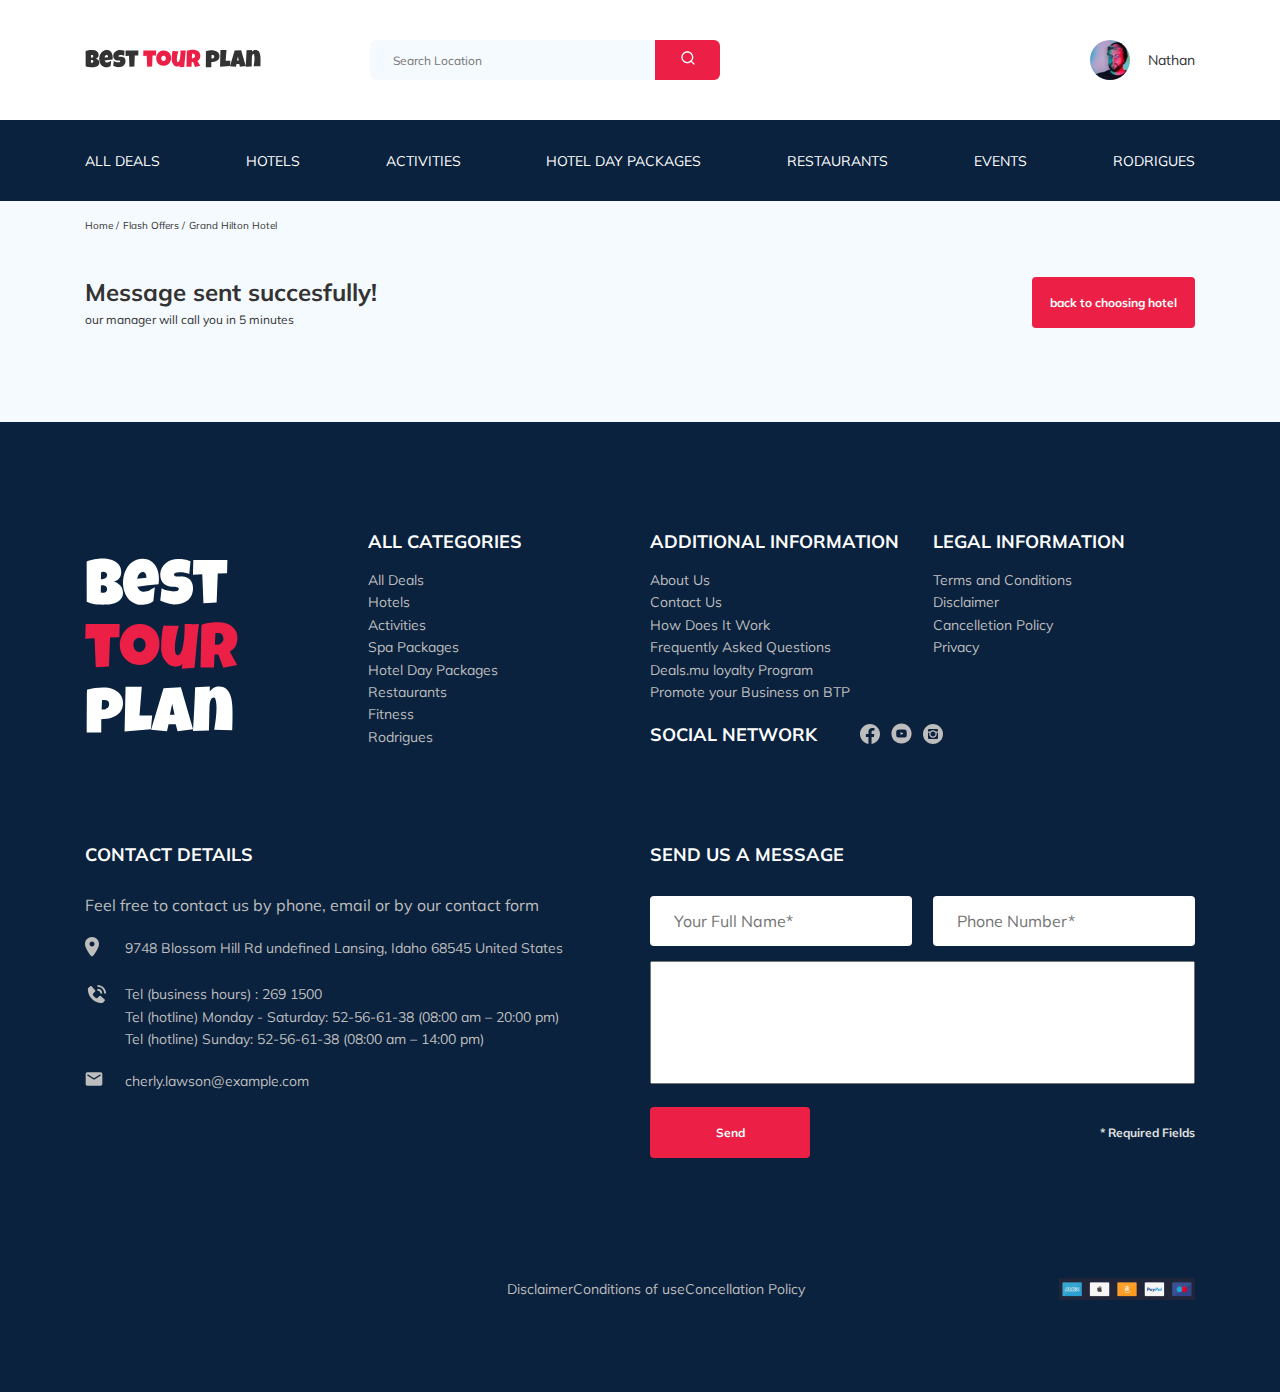
==== thankyou.html @ 06c19a00 "create: modal" ====
<!DOCTYPE html>
<html lang="ru">

<head>
  <meta charset="UTF-8">
  <meta http-equiv="X-UA-Compatible" content="IE=edge">
  <meta name="viewport" content="width=device-width, initial-scale=1.0">
  <title>Best Tour Plan - Hotel Booking</title>
  <link rel="stylesheet" href="css/swiper-bundle.min.css">
  <link
    href="https://fonts.googleapis.com/css2?family=Mulish:wght@400;700&family=Nunito:ital,wght@0,700;0,800;1,400&display=swap"
    rel="stylesheet">
  <link href="https://fonts.googleapis.com/css2?family=Nunito:ital,wght@1,600&display=swap" rel="stylesheet">
  <link rel="stylesheet" href="css/style.css">
</head>

<body>
  <header class="navbar navbar--mobile--fixed">
    <div class="container">
      <div class="navbar-top">
        <a href="" class="logo">
          <img src="img/horizontal-logo.svg" alt="Logo: Best Tour Plan" class="logo__image">
        </a>

        <form action="#" class="search navbar__search navbar__search--mobile--hidden">
          <input type="text" class="search__input" placeholder="Search Location">
          <button class="search__button">
            <img src="img/search.svg" alt="Icon: search">
          </button>
        </form>

        <a href="#" class="user navbar__user navbar__user--mobile--hidden">
          <img src="img/user-avatar.jpg" alt="Avatar: Nathan" class="user__avatar" />
          <span class="user__name ">Nathan</span>
        </a>
        <!-- /.user -->

        <botton class="menu-button navbar-top__menu-button">
          <span class="menu-button__line"></span><span class="menu-button__line"></span><span
            class="menu-button__line"></span>
        </botton>
      </div>
      <!-- /.navbar-top -->


    </div>
    <!-- /.container -->
    <div class="navbar-bottom">
      <div class="container">
        <ul class="navbar-menu">
          <li class="navbar-menu__item navbar-menu__item--mobile--visible">
            <a href="#" class="user navbar__user navbar__user--mobile--visible">
              <img src="img/user-avatar.jpg" alt="Avatar: Nathan" class="user__avatar" />
              <span class="user__name user__name--light">Nathan</span>
            </a>
            <!-- /.user -->

          </li>
          <li class="navbar-menu__item navbar-menu__item--mobile--visible">
            <form action="#" class="search navbar__search navbar__search--mobile--visible">
              <input type="text" class="search__input" placeholder="Search Location">
              <button class="search__button">
                <img src="img/search.svg" alt="Icon: search">
              </button>
            </form>

          </li>
          <li class="navbar-menu__item"><a href="#" class="navbar-menu__link">All Deals</a></li>
          <li class="navbar-menu__item"><a href="#" class="navbar-menu__link">Hotels</a></li>
          <li class="navbar-menu__item"><a href="#" class="navbar-menu__link">Activities</a></li>
          <li class="navbar-menu__item"><a href="#" class="navbar-menu__link">Hotel Day Packages</a></li>
          <li class="navbar-menu__item"><a href="#" class="navbar-menu__link">Restaurants</a></li>
          <li class="navbar-menu__item"><a href="#" class="navbar-menu__link">Events</a></li>
          <li class="navbar-menu__item"><a href="#" class="navbar-menu__link">Rodrigues</a></li>

        </ul>
      </div>
      <!-- /.container -->
    </div>
    <!-- /.navbar-bottom -->
  </header>
  <nav class="breadcrumb">
    <div class="container">
      <ul class="breadcrumb-list">
        <li class="breadcrumb-list__item">
          <a href="#" class="breadcrumb-list__link">Home</a>
        </li>
        <li class="breadcrumb-list__item">
          <a href="#" class="breadcrumb-list__link">Flash Offers</a>
        </li>
        <li class="breadcrumb-list__item">
          Grand Hilton Hotel
        </li>
      </ul>
    </div>
    <!-- /.container -->
  </nav>
  <!-- /.bradcrumb -->
  <section class="hotel">
    <div class="container">
      <div class="hotel-info">
        <div class="hotel-info__text">
          <div class="hotel-wrapper">
            <div class="stars">
           
            </div>

            <h1 class="hotel-name hotel-info__name">Message sent succesfully!</h1>
            
          </div>
          <p class="hotel-description hotel-info__description">our manager will call you in 5 minutes</p>
        </div>
        <!-- /.hotel-info__text-->
        <a href="index.html"><button class="button button__home">back to choosing hotel</button></a>
       
      </div>
      <!--/.hotel-info-->
      
    </div>
    <!-- /.container -->
  </section>
  <!-- /.hotel -->


  <footer class="footer">
    <div class="container">
      <div class="footer-wrapper">
        <a href="#" class="footer__logo-link"><img src="img/vertical-logo.svg" alt="logo: Best Tour Plan"
            class="footer__logo vertical-logo"></a>
        <div class="footer-list footer__categories">
          <h3 class="footer__title">All categories</h3>
          <ul class="footer__ul">
            <li class="footer__item"><a href="#" class="footer__link">All Deals</a></li>
            <li class="footer__item"><a href="#" class="footer__link">Hotels</a></li>
            <li class="footer__item"><a href="#" class="footer__link">Activities</a></li>
            <li class="footer__item"><a href="#" class="footer__link">Spa Packages</a></li>
            <li class="footer__item"><a href="#" class="footer__link">Hotel Day Packages</a></li>
            <li class="footer__item"><a href="#" class="footer__link">Restaurants</a></li>
            <li class="footer__item"><a href="#" class="footer__link">Fitness</a></li>
            <li class="footer__item"><a href="#" class="footer__link">Rodrigues</a></li>
          </ul>
        </div>
        <!-- /.footer-list -->
        <div class="footer-list footer__additional">
          <h3 class="footer__title">Additional Information</h3>
          <ul class="footer__ul">
            <li class="footer__item"><a href="#" class="footer__link">About Us</a></li>
            <li class="footer__item"><a href="#" class="footer__link">Contact Us</a></li>
            <li class="footer__item"><a href="#" class="footer__link">How Does It Work</a></li>
            <li class="footer__item"><a href="#" class="footer__link">Frequently Asked Questions</a></li>
            <li class="footer__item"><a href="#" class="footer__link">Deals.mu loyalty Program</a></li>
            <li class="footer__item"><a href="#" class="footer__link">Promote your Business on BTP</a></li>
          </ul>
        </div>
        <!-- /.footer-list -->
        <div class="footer__social-network">
          <h3 class="footer__title footer__title--inline">Social Network</h3>
          <div class="footer__social-links">
            <a href="#" class="footer__link"><img src="img/facebook.svg" alt="icon: Facebook" class=""></a>
            <a href="#" class="footer__link"><img src="img/youtube.svg" alt="icon: youtube" class=""></a>
            <a href="#" class="footer__link"><img src="img/instagram.svg" alt="icon: instagram" class=""></a>
          </div>
          <!-- /.footer__social-links -->
        </div>
        <!-- /.footer__social-network -->
        <div class="footer-list footer__legal">
          <h3 class="footer__title">Legal Information</h3>
          <ul class="footer__ul">
            <li class="footer__item"><a href="#" class="footer__link">Terms and Conditions</a></li>
            <li class="footer__item"><a href="#" class="footer__link">Disclaimer</a></li>
            <li class="footer__item"><a href="#" class="footer__link">Cancelletion Policy</a></li>
            <li class="footer__item"><a href="#" class="footer__link">Privacy</a></li>
          </ul>
        </div>
        <!-- /.footer-list -->
        <div class="footer__contact-details">
          <h3 class="footer__title footer__title--mb-3">Contact Details</h3>
          <p class="footer__text">Feel free to contact us by phone, email or by our contact form</p>
          <ul class="footer__ul">
            <li class="footer__item footer__item--mb-2">
              <div class="footer__icon-wrapper"><img class="footer__icon" src="img/map-marker.svg"
                  alt="icon: map-marker"></div>9748 Blossom Hill Rd undefined Lansing, Idaho 68545 United States
            </li>
            <li class="footer__item footer__item--mb-2">
              <div class="footer__icon-wrapper"><img class="footer__icon" src="img/footer-phone-call.svg"
                  alt="icon: phone-call"></div>Tel (business hours) : 269 1500<br>
              Tel (hotline) Monday - Saturday: 52-56-61-38 (08:00 am – 20:00 pm)<br>
              Tel (hotline) Sunday: 52-56-61-38 (08:00 am – 14:00 pm)
            </li>
            <li class="footer__item footer__item--mb-2">
              <div class="footer__icon-wrapper"><img class="footer__icon" src="img/email.svg" alt="icon: email"></div>
              cherly.lawson@example.com
            </li>
          </ul>
        </div>
        <!-- /.footer__contact-details -->
        <div class="footer__contacts-form footer__contact-form">
          <h3 class="footer__title footer__title--mb-3">Send us a message</h3>
          <form action="send.php" method="post" class="footer__form">
            <input type="text" class="input footer__input" placeholder="Your Full Name*" name='name'>
            <input type="text" class="input footer__input" placeholder="Phone Number*" name='phone'>
            <textarea class="footer__message" placeholder="Message" name='message'>
            </textarea>
            <button class="button footer__button">Send</button>
            <span class="footer__info">* Required Fields</span>
          </form>
        </div>
        <!-- /.footer__contacts-form -->
        <div class="footer__bottom">
          <ul class="footer__disclaimer footer__disclaimer-marg">
            <li class="footer__item"><a href="#" class="footer__link">Disclaimer</a></li>
            <li class="footer__item"><a href="#" class="footer__link">Conditions of use</a></li>
            <li class="footer__item"><a href="#" class="footer__link">Concellation Policy</a></li>
          </ul>
          <img src="img/cards.jpg" alt="" class="footer__cards">
        </div>
        <!-- /.footer__bottom -->
      </div>
      <!-- /.footer-wrapper -->
    </div>
    <!-- /.container -->
  </footer>

  <script src="js/swiper-bundle.min.js"></script>
  <script src="js/main.js"></script>
</body>

</html>
---- css/style.css ----
* {
  -webkit-box-sizing: border-box;
          box-sizing: border-box;
}

body {
  font-family: 'Mulish', sans-serif;
  background-color: #F5FAFE;
  color: #333333;
}

.container {
  max-width: 1110px;
  margin: auto;
}

img {
  max-width: 100%;
}

.input {
  background-color: #fff;
  border-radius: 4px;
  border: none;
  padding: 0 24px;
  height: 50px;
}

.message {
  background-color: #fff;
  border-radius: 4px;
  border: none;
  padding: 18px 24px;
}

.button {
  min-width: 160px;
  min-height: 50px;
  padding: 18px;
  font-style: normal;
  font-weight: bold;
  font-size: 12px;
  line-height: 15px;
  color: #fff;
  background-color: #EC1F46;
  border: none;
  border-radius: 4px;
}

/*! normalize.css v8.0.1 | MIT License | github.com/necolas/normalize.css */
/* Document
   ========================================================================== */
/**
 * 1. Correct the line height in all browsers.
 * 2. Prevent adjustments of font size after orientation changes in iOS.
 */
html {
  line-height: 1.15;
  /* 1 */
  -webkit-text-size-adjust: 100%;
  /* 2 */
}

/* Sections
   ========================================================================== */
/**
 * Remove the margin in all browsers.
 */
body {
  margin: 0;
}

/**
 * Render the `main` element consistently in IE.
 */
main {
  display: block;
}

/**
 * Correct the font size and margin on `h1` elements within `section` and
 * `article` contexts in Chrome, Firefox, and Safari.
 */
h1 {
  font-size: 2em;
  margin: 0.67em 0;
}

/* Grouping content
   ========================================================================== */
/**
 * 1. Add the correct box sizing in Firefox.
 * 2. Show the overflow in Edge and IE.
 */
hr {
  -webkit-box-sizing: content-box;
          box-sizing: content-box;
  /* 1 */
  height: 0;
  /* 1 */
  overflow: visible;
  /* 2 */
}

/**
 * 1. Correct the inheritance and scaling of font size in all browsers.
 * 2. Correct the odd `em` font sizing in all browsers.
 */
pre {
  font-family: monospace, monospace;
  /* 1 */
  font-size: 1em;
  /* 2 */
}

/* Text-level semantics
   ========================================================================== */
/**
 * Remove the gray background on active links in IE 10.
 */
a {
  background-color: transparent;
}

/**
 * 1. Remove the bottom border in Chrome 57-
 * 2. Add the correct text decoration in Chrome, Edge, IE, Opera, and Safari.
 */
abbr[title] {
  border-bottom: none;
  /* 1 */
  text-decoration: underline;
  /* 2 */
  -webkit-text-decoration: underline dotted;
          text-decoration: underline dotted;
  /* 2 */
}

/**
 * Add the correct font weight in Chrome, Edge, and Safari.
 */
b,
strong {
  font-weight: bolder;
}

/**
 * 1. Correct the inheritance and scaling of font size in all browsers.
 * 2. Correct the odd `em` font sizing in all browsers.
 */
code,
kbd,
samp {
  font-family: monospace, monospace;
  /* 1 */
  font-size: 1em;
  /* 2 */
}

/**
 * Add the correct font size in all browsers.
 */
small {
  font-size: 80%;
}

/**
 * Prevent `sub` and `sup` elements from affecting the line height in
 * all browsers.
 */
sub,
sup {
  font-size: 75%;
  line-height: 0;
  position: relative;
  vertical-align: baseline;
}

sub {
  bottom: -0.25em;
}

sup {
  top: -0.5em;
}

/* Embedded content
   ========================================================================== */
/**
 * Remove the border on images inside links in IE 10.
 */
img {
  border-style: none;
}

/* Forms
   ========================================================================== */
/**
 * 1. Change the font styles in all browsers.
 * 2. Remove the margin in Firefox and Safari.
 */
button,
input,
optgroup,
select,
textarea {
  font-family: inherit;
  /* 1 */
  font-size: 100%;
  /* 1 */
  line-height: 1.15;
  /* 1 */
  margin: 0;
  /* 2 */
}

/**
 * Show the overflow in IE.
 * 1. Show the overflow in Edge.
 */
button,
input {
  /* 1 */
  overflow: visible;
}

/**
 * Remove the inheritance of text transform in Edge, Firefox, and IE.
 * 1. Remove the inheritance of text transform in Firefox.
 */
button,
select {
  /* 1 */
  text-transform: none;
}

/**
 * Correct the inability to style clickable types in iOS and Safari.
 */
button,
[type="button"],
[type="reset"],
[type="submit"] {
  -webkit-appearance: button;
}

/**
 * Remove the inner border and padding in Firefox.
 */
button::-moz-focus-inner,
[type="button"]::-moz-focus-inner,
[type="reset"]::-moz-focus-inner,
[type="submit"]::-moz-focus-inner {
  border-style: none;
  padding: 0;
}

/**
 * Restore the focus styles unset by the previous rule.
 */
button:-moz-focusring,
[type="button"]:-moz-focusring,
[type="reset"]:-moz-focusring,
[type="submit"]:-moz-focusring {
  outline: 1px dotted ButtonText;
}

/**
 * Correct the padding in Firefox.
 */
fieldset {
  padding: 0.35em 0.75em 0.625em;
}

/**
 * 1. Correct the text wrapping in Edge and IE.
 * 2. Correct the color inheritance from `fieldset` elements in IE.
 * 3. Remove the padding so developers are not caught out when they zero out
 *    `fieldset` elements in all browsers.
 */
legend {
  -webkit-box-sizing: border-box;
          box-sizing: border-box;
  /* 1 */
  color: inherit;
  /* 2 */
  display: table;
  /* 1 */
  max-width: 100%;
  /* 1 */
  padding: 0;
  /* 3 */
  white-space: normal;
  /* 1 */
}

/**
 * Add the correct vertical alignment in Chrome, Firefox, and Opera.
 */
progress {
  vertical-align: baseline;
}

/**
 * Remove the default vertical scrollbar in IE 10+.
 */
textarea {
  overflow: auto;
}

/**
 * 1. Add the correct box sizing in IE 10.
 * 2. Remove the padding in IE 10.
 */
[type="checkbox"],
[type="radio"] {
  -webkit-box-sizing: border-box;
          box-sizing: border-box;
  /* 1 */
  padding: 0;
  /* 2 */
}

/**
 * Correct the cursor style of increment and decrement buttons in Chrome.
 */
[type="number"]::-webkit-inner-spin-button,
[type="number"]::-webkit-outer-spin-button {
  height: auto;
}

/**
 * 1. Correct the odd appearance in Chrome and Safari.
 * 2. Correct the outline style in Safari.
 */
[type="search"] {
  -webkit-appearance: textfield;
  /* 1 */
  outline-offset: -2px;
  /* 2 */
}

/**
 * Remove the inner padding in Chrome and Safari on macOS.
 */
[type="search"]::-webkit-search-decoration {
  -webkit-appearance: none;
}

/**
 * 1. Correct the inability to style clickable types in iOS and Safari.
 * 2. Change font properties to `inherit` in Safari.
 */
::-webkit-file-upload-button {
  -webkit-appearance: button;
  /* 1 */
  font: inherit;
  /* 2 */
}

/* Interactive
   ========================================================================== */
/*
 * Add the correct display in Edge, IE 10+, and Firefox.
 */
details {
  display: block;
}

/*
 * Add the correct display in all browsers.
 */
summary {
  display: list-item;
}

/* Misc
   ========================================================================== */
/**
 * Add the correct display in IE 10+.
 */
template {
  display: none;
}

/**
 * Add the correct display in IE 10.
 */
[hidden] {
  display: none;
}

.navbar {
  background-color: #fff;
}

.navbar-top {
  display: -webkit-box;
  display: -ms-flexbox;
  display: flex;
  -webkit-box-align: center;
      -ms-flex-align: center;
          align-items: center;
  -webkit-box-pack: justify;
      -ms-flex-pack: justify;
          justify-content: space-between;
  padding-top: 40px;
  padding-bottom: 40px;
}

.navbar-top__menu-button {
  display: none;
}

.navbar__search {
  margin-right: auto;
  margin-left: 108px;
}

.navbar-bottom {
  background-color: #0A223D;
}

.navbar-menu {
  list-style-type: none;
  margin: 0;
  padding: 31px 0;
  display: -webkit-box;
  display: -ms-flexbox;
  display: flex;
  -webkit-box-align: center;
      -ms-flex-align: center;
          align-items: center;
  -webkit-box-pack: justify;
      -ms-flex-pack: justify;
          justify-content: space-between;
  color: #fff;
}

.navbar-menu__item--mobile--visible {
  display: none;
}

.navbar-menu__link {
  color: inherit;
  text-decoration: none;
  text-transform: uppercase;
  font-size: 14px;
  line-height: 18px;
}

.logo {
  width: 177px;
}

.search {
  display: -webkit-box;
  display: -ms-flexbox;
  display: flex;
  position: relative;
  overflow: hidden;
  border-radius: 6px;
  height: 40px;
}

.search__input {
  width: 350px;
  height: 100%;
  padding-left: 23px;
  padding-right: 75px;
  background-color: #F5FAFE;
  border: none;
  line-height: 15px;
  font-size: 12px;
  color: #333333;
}

.search__button {
  position: absolute;
  top: 0;
  right: 0;
  height: 100%;
  width: 65px;
  border: none;
  background-color: #EC1F46;
}

.user {
  display: -webkit-box;
  display: -ms-flexbox;
  display: flex;
  -webkit-box-align: center;
      -ms-flex-align: center;
          align-items: center;
  text-decoration: none;
}

.user__avatar {
  width: 40px;
  height: 40px;
  border-radius: 50%;
  -o-object-fit: cover;
     object-fit: cover;
}

.user__name {
  font-size: 14px;
  line-height: 18px;
  color: #333333;
  margin-left: 18px;
}

.breadcrumb-list {
  padding: 18px 0;
  margin: 0;
  display: -webkit-box;
  display: -ms-flexbox;
  display: flex;
  -webkit-box-align: center;
      -ms-flex-align: center;
          align-items: center;
  list-style: none;
}

.breadcrumb-list__item {
  font-size: 10px;
  line-height: 13px;
}

.breadcrumb-list__item:not(:last-child)::after {
  content: '/';
  margin-right: 4px;
}

.breadcrumb-list__link {
  text-decoration: none;
  color: inherit;
}

.hotel {
  padding-top: 23px;
  padding-bottom: 70px;
}

.hotel-info {
  display: -webkit-box;
  display: -ms-flexbox;
  display: flex;
  -webkit-box-align: center;
      -ms-flex-align: center;
          align-items: center;
  -webkit-box-pack: justify;
      -ms-flex-pack: justify;
          justify-content: space-between;
  padding-bottom: 20px;
}

.hotel-info__offer {
  margin-left: 14px;
  margin-top: 4px;
}

.hotel-info__name {
  margin-top: 4px;
  margin-bottom: 0;
}

.hotel-info__description {
  margin: 5px 0;
}

.hotel-name {
  font-size: 24px;
  line-height: 30px;
}

.hotel-wrapper {
  display: -webkit-box;
  display: -ms-flexbox;
  display: flex;
  -ms-flex-wrap: wrap;
      flex-wrap: wrap;
  -webkit-box-align: center;
      -ms-flex-align: center;
          align-items: center;
}

.hotel-description {
  font-size: 12px;
  line-height: 15px;
}

.hotel-grid {
  display: -webkit-box;
  display: -ms-flexbox;
  display: flex;
  -webkit-box-pack: justify;
      -ms-flex-pack: justify;
          justify-content: space-between;
}

.hotel-right {
  display: -webkit-box;
  display: -ms-flexbox;
  display: flex;
  -webkit-box-orient: vertical;
  -webkit-box-direction: normal;
      -ms-flex-direction: column;
          flex-direction: column;
  -webkit-box-pack: justify;
      -ms-flex-pack: justify;
          justify-content: space-between;
}

.hotel-slider {
  width: 728px;
  height: 450px;
}

.hotel-slider__image {
  z-index: 1;
}

.hotel-slider__item {
  width: 100%;
  height: 100%;
  position: relative;
  border-radius: 8px;
  overflow: hidden;
}

.hotel-slider__item:after {
  content: '';
  position: absolute;
  width: 100%;
  height: 100%;
  top: 0;
  bottom: 0;
  left: 0;
  right: 0;
  background: -webkit-gradient(linear, left top, left bottom, from(rgba(0, 122, 223, 0.48)), to(rgba(255, 255, 255, 0.128)));
  background: linear-gradient(180deg, rgba(0, 122, 223, 0.48) 0%, rgba(255, 255, 255, 0.128) 100%);
  z-index: 10;
}

.hotel-slider__button {
  top: 50%;
  -webkit-transform: translateY(-50%);
          transform: translateY(-50%);
  z-index: 99;
  position: absolute;
  width: 30px;
  height: 30px;
  border: none;
  background-color: transparent;
  cursor: pointer;
  background-repeat: no-repeat;
  background-position: center;
  background-size: 10px;
}

.hotel-slider__button--next {
  right: 18px;
  background-image: url(../img/arrow-next.svg);
}

.hotel-slider__button--prev {
  left: 18px;
  background-image: url(../img/arrow-prev.svg);
}

.stars {
  -ms-flex-preferred-size: 100%;
      flex-basis: 100%;
}

.offer {
  font-size: 10px;
  line-height: 13px;
  padding: 4px 9px;
  background-color: #EC1F46;
  border-radius: 3px;
  color: #fff;
}

.rating {
  max-width: 65px;
  min-height: 45px;
  text-align: center;
  color: #fff;
  background-color: #EC1F46;
  border-radius: 4px;
}

.rating__text {
  font-size: 8px;
  line-height: 10px;
}

.rating__counter {
  font-size: 14px;
  line-height: 18px;
}

.booking {
  font-family: Nunito;
  background-color: #0A223D;
  color: #fff;
  border-radius: 8px;
  width: 350px;
  min-height: 210px;
  padding: 28px;
}

.booking__info {
  display: -webkit-box;
  display: -ms-flexbox;
  display: flex;
  -webkit-box-pack: justify;
      -ms-flex-pack: justify;
          justify-content: space-between;
  margin-bottom: 9px;
}

.booking__price {
  display: -webkit-box;
  display: -ms-flexbox;
  display: flex;
  -webkit-box-orient: vertical;
  -webkit-box-direction: normal;
      -ms-flex-direction: column;
          flex-direction: column;
}

.booking__start {
  font-size: 10px;
  line-height: 14px;
}

.booking__pricetag {
  font-weight: 800;
  font-size: 24px;
  line-height: 33px;
}

.booking__per-room {
  font-size: 12px;
  line-height: 16px;
}

.booking__room {
  margin-top: 4px;
}

.booking__text {
  font-size: 12px;
  line-height: 16px;
  margin-bottom: 8px;
  display: -webkit-box;
  display: -ms-flexbox;
  display: flex;
  -webkit-box-align: center;
      -ms-flex-align: center;
          align-items: center;
  -webkit-box-pack: justify;
      -ms-flex-pack: justify;
          justify-content: space-between;
}

.booking__description {
  margin-left: 9px;
}

.booking__call-center {
  display: -webkit-box;
  display: -ms-flexbox;
  display: flex;
  -webkit-box-align: center;
      -ms-flex-align: center;
          align-items: center;
  -webkit-box-pack: justify;
      -ms-flex-pack: justify;
          justify-content: space-between;
  margin-bottom: 17px;
}

.booking__heading {
  font-weight: 600;
  font-size: 18px;
  line-height: 25px;
}

.booking__number {
  display: -webkit-box;
  display: -ms-flexbox;
  display: flex;
  -webkit-box-align: center;
      -ms-flex-align: center;
          align-items: center;
  -webkit-box-pack: justify;
      -ms-flex-pack: justify;
          justify-content: space-between;
  color: inherit;
  text-decoration: none;
  font-weight: 600;
  font-size: 18px;
  line-height: 25px;
}

.booking__num {
  margin-left: 8px;
}

.booking__button {
  width: 100%;
  min-height: 45px;
  font-weight: 600;
  font-size: 14px;
  line-height: 19px;
  border-radius: 4px;
  background-color: #EC1F46;
  border: none;
  color: #fff;
  cursor: pointer;
}

.map {
  width: 347px;
  height: 213px;
  background-color: #000;
  border-radius: 10px;
  overflow: hidden;
}

.newsletter {
  position: relative;
  padding: 98px 0 87px 0;
  background-image: url(../img/newsletter-bg.jpg);
  background-repeat: no-repeat;
  background-position: center;
  background-size: cover;
}

.newsletter::before {
  content: '';
  position: absolute;
  top: 0;
  left: 0;
  right: 0;
  bottom: 0;
  width: 100%;
  height: 100%;
  background-color: rgba(10, 34, 61, 0.8);
}

.newsletter-wrapper {
  position: relative;
  display: -webkit-box;
  display: -ms-flexbox;
  display: flex;
  -webkit-box-align: center;
      -ms-flex-align: center;
          align-items: center;
  -webkit-box-pack: justify;
      -ms-flex-pack: justify;
          justify-content: space-between;
  max-width: 731px;
  margin: auto;
}

.newsletter-title {
  display: -webkit-box;
  display: -ms-flexbox;
  display: flex;
  -webkit-box-orient: vertical;
  -webkit-box-direction: normal;
      -ms-flex-direction: column;
          flex-direction: column;
  color: #fff;
  font-style: normal;
  font-weight: 300;
  font-size: 24px;
}

.newsletter-title__strong {
  font-style: normal;
  font-weight: 600;
  font-size: 36px;
  line-height: 45px;
  text-transform: uppercase;
}

.subscribe {
  position: relative;
  width: 350px;
  height: 55px;
  border-radius: 4px;
  overflow: hidden;
}

.subscribe__input {
  position: absolute;
  width: 100%;
  height: 100%;
  padding-left: 33px;
  padding-right: 75px;
  border: none;
  font-weight: 300;
  font-size: 14px;
  line-height: 18px;
}

.subscribe__button {
  position: absolute;
  min-width: 65px;
  right: 0;
  top: 0;
  height: 100%;
  border: none;
  background-color: #EC1F46;
  color: #fff;
  font-weight: bold;
  font-size: 12px;
  line-height: 15px;
}

.reviews {
  padding: 40px 0 70px 0;
}

.reviews__title {
  font-weight: bold;
  font-size: 36px;
  line-height: 45px;
  text-align: center;
  text-transform: uppercase;
  margin-bottom: 70px;
}

.reviews-slider__item {
  position: relative;
  display: -webkit-box;
  display: -ms-flexbox;
  display: flex;
  -webkit-box-orient: vertical;
  -webkit-box-direction: normal;
      -ms-flex-direction: column;
          flex-direction: column;
  -webkit-box-align: center;
      -ms-flex-align: center;
          align-items: center;
  max-width: 730px;
  margin: 45px auto 0;
  background-color: #fff;
  border-radius: 8px;
  padding: 0 62px 30px;
}

.reviews-slider__item::before {
  content: '';
  position: absolute;
  left: 62px;
  top: 13px;
  width: 70px;
  height: 47px;
  background-image: url(../img/quote-left.svg);
  background-repeat: no-repeat;
}

.reviews-slider__item::after {
  content: '';
  position: absolute;
  right: 62px;
  top: 118px;
  width: 70px;
  height: 47px;
  background-image: url(../img/quote-right.svg);
  background-repeat: no-repeat;
}

.reviews-slider__profile {
  margin-top: -45px;
  display: -webkit-box;
  display: -ms-flexbox;
  display: flex;
  -webkit-box-orient: vertical;
  -webkit-box-direction: normal;
      -ms-flex-direction: column;
          flex-direction: column;
  -webkit-box-align: center;
      -ms-flex-align: center;
          align-items: center;
  margin-bottom: 30px;
}

.reviews-slider__avatar {
  width: 90px;
  height: 90px;
  border-radius: 50%;
  -o-object-fit: cover;
     object-fit: cover;
  margin-bottom: 9px;
}

.reviews-slider__username {
  font-weight: bold;
  font-size: 12px;
  line-height: 15px;
  color: #EC1F46;
  margin-bottom: 10px;
}

.reviews-slider__date {
  font-style: normal;
  font-weight: normal;
  font-size: 10px;
  line-height: 13px;
  margin-bottom: 4px;
}

.reviews-slider__rating {
  display: -webkit-box;
  display: -ms-flexbox;
  display: flex;
  -webkit-box-align: center;
      -ms-flex-align: center;
          align-items: center;
}

.reviews-slider__text {
  margin: auto;
  max-width: 537px;
  font-style: normal;
  font-weight: normal;
  font-size: 12px;
  line-height: 160%;
  text-align: justify;
}

.reviews-slider__button {
  position: absolute;
  top: 50%;
  -webkit-transform: translateY(-50%);
          transform: translateY(-50%);
  width: 30px;
  height: 30px;
  background-repeat: no-repeat;
  background-size: 10px;
  background-position: center;
  border: none;
  z-index: 99;
  background-color: transparent;
  cursor: pointer;
}

.reviews-slider__button--prev {
  background-image: url(../img/arrow-prev-secondary.svg);
  left: 0;
}

.reviews-slider__button--next {
  background-image: url(../img/arrow-next-secondary.svg);
  right: 0;
}

.activities {
  padding: 60px 0 98px 0;
}

.activities__title {
  font-style: normal;
  font-weight: bold;
  font-size: 24px;
  line-height: 30px;
  text-transform: uppercase;
  margin-bottom: 57px;
}

.activities-wrapper {
  display: -webkit-box;
  display: -ms-flexbox;
  display: flex;
  -webkit-box-pack: justify;
      -ms-flex-pack: justify;
          justify-content: space-between;
}

.card {
  position: relative;
  padding: 24px 26px;
  -webkit-box-align: start;
      -ms-flex-align: start;
          align-items: flex-start;
  display: -webkit-box;
  display: -ms-flexbox;
  display: flex;
  -webkit-box-orient: vertical;
  -webkit-box-direction: normal;
      -ms-flex-direction: column;
          flex-direction: column;
  width: 255px;
  height: 255px;
  border-radius: 6px;
  overflow: hidden;
}

.card::before {
  content: '';
  position: absolute;
  left: 0;
  right: 0;
  top: 0;
  bottom: 0;
  background: linear-gradient(179.83deg, rgba(196, 196, 196, 0) 35.34%, #0A223D 99.85%);
  border-radius: 6px;
  z-index: -1;
}

.card__image {
  position: absolute;
  left: 0;
  right: 0;
  bottom: 0;
  top: 0;
  width: 100%;
  height: 100%;
  -o-object-fit: cover;
     object-fit: cover;
  z-index: -2;
}

.card__title {
  margin-top: auto;
  margin-bottom: 18px;
  color: #fff;
  font-style: normal;
  font-weight: bold;
  font-size: 16px;
  line-height: 20px;
}

.card__button {
  font-style: normal;
  font-weight: 600;
  font-size: 12px;
  line-height: 16px;
  color: #fff;
  padding: 7px 22px;
  border: none;
  background-color: #EC1F46;
  border-radius: 4px;
  cursor: pointer;
}

.footer {
  background-color: #0A223D;
  color: #fff;
  padding-top: 108px;
  padding-bottom: 46px;
}

.footer-wrapper {
  display: -ms-grid;
  display: grid;
  -ms-grid-columns: (minmax(min-content, 1fr))[4];
      grid-template-columns: repeat(4, minmax(-webkit-min-content, 1fr));
      grid-template-columns: repeat(4, minmax(min-content, 1fr));
  grid-gap: 20px;
  grid-auto-rows: minmax(40px, -webkit-min-content);
  grid-auto-rows: minmax(40px, min-content);
  -webkit-box-align: start;
      -ms-flex-align: start;
          align-items: start;
}

.footer__logo-link {
  width: 166px;
  -ms-flex-item-align: center;
      -ms-grid-row-align: center;
      align-self: center;
  -ms-grid-row: 1;
  -ms-grid-row-span: 2;
  grid-row: 1 / 3;
}

.footer__categories {
  -ms-grid-row: 1;
  -ms-grid-row-span: 3;
  grid-row: 1 / 4;
}

.footer__social-links {
  display: -webkit-box;
  display: -ms-flexbox;
  display: flex;
  -webkit-box-align: center;
      -ms-flex-align: center;
          align-items: center;
  min-width: 83px;
  -webkit-box-pack: justify;
      -ms-flex-pack: justify;
          justify-content: space-between;
}

.footer__social-network {
  display: -webkit-box;
  display: -ms-flexbox;
  display: flex;
  -ms-flex-line-pack: center;
      align-content: center;
  -webkit-box-align: start;
      -ms-flex-align: start;
          align-items: start;
  -ms-grid-row: 2;
  -ms-grid-row-span: 2;
  grid-row: 2 / 4;
  -ms-grid-column: 3;
  -ms-grid-column-span: 2;
  grid-column: 3 / 5;
}

.footer__contact-details {
  grid-column: span 2;
}

.footer__contacts-form {
  grid-column: span 2;
}

.footer__ul {
  padding: 0;
  margin: 0;
  list-style: none;
}

.footer__title {
  font-style: normal;
  font-weight: bold;
  font-size: 18px;
  line-height: 23px;
  text-transform: uppercase;
  margin: 0 0 16px 0;
}

.footer__title--mb-3 {
  margin-bottom: 30px;
}

.footer__title--inline {
  margin: 0 43px 0 0;
}

.footer__item {
  display: -webkit-box;
  display: -ms-flexbox;
  display: flex;
  -webkit-box-align: start;
      -ms-flex-align: start;
          align-items: flex-start;
  font-style: normal;
  font-weight: normal;
  font-size: 14px;
  line-height: 160%;
  color: #BDBDBD;
}

.footer__item--mb-2 {
  margin-bottom: 20px;
}

.footer__icon-wrapper {
  min-width: 40px;
}

.footer__text {
  color: #BDBDBD;
  margin-bottom: 22px;
}

.footer__link {
  text-decoration: none;
  color: inherit;
}

.footer__form {
  display: -webkit-box;
  display: -ms-flexbox;
  display: flex;
  -webkit-box-align: center;
      -ms-flex-align: center;
          align-items: center;
  -webkit-box-pack: justify;
      -ms-flex-pack: justify;
          justify-content: space-between;
  -ms-flex-wrap: wrap;
      flex-wrap: wrap;
}

.footer__input {
  margin-bottom: 15px;
  -ms-flex-preferred-size: 48%;
      flex-basis: 48%;
}

.footer__message {
  width: 539px;
  height: 123px;
  -ms-flex-preferred-size: 100%;
      flex-basis: 100%;
  margin-bottom: 23px;
  resize: none;
}

.footer__info {
  font-style: normal;
  font-weight: bold;
  font-size: 12px;
  line-height: 15px;
  color: #E0E0E0;
}

.footer__bottom {
  -ms-grid-column: 1;
  -ms-grid-column-span: 4;
  grid-column: 1 / 5;
  height: 22px;
  display: -webkit-box;
  display: -ms-flexbox;
  display: flex;
  list-style-type: none;
  margin-top: 100px;
  margin-bottom: 46px;
  padding: 0;
  display: flex;
  -webkit-box-align: center;
      -ms-flex-align: center;
          align-items: center;
  -webkit-box-pack: justify;
      -ms-flex-pack: justify;
          justify-content: space-between;
  color: #fff;
}

.footer__disclaimer {
  max-width: 350px;
  display: -webkit-box;
  display: -ms-flexbox;
  display: flex;
  list-style-type: none;
  padding: 0;
  display: flex;
  -webkit-box-align: center;
      -ms-flex-align: center;
          align-items: center;
  -webkit-box-pack: justify;
      -ms-flex-pack: justify;
          justify-content: space-between;
  color: #fff;
  font-style: normal;
  font-weight: normal;
  font-size: 12px;
  line-height: 15px;
  margin-left: 38%;
}

.modal__overlay {
  position: fixed;
  left: 0;
  top: 0;
  right: 0;
  bottom: 0;
  background-color: rgba(0, 143, 223, 0.39);
  z-index: 100;
  visibility: hidden;
  opacity: 0;
}

.modal__overlay--visible {
  visibility: visible;
  opacity: 1;
  -webkit-transition: opacity 0.2s;
  transition: opacity 0.2s;
}

.modal__form {
  display: -webkit-box;
  display: -ms-flexbox;
  display: flex;
  -webkit-box-align: center;
      -ms-flex-align: center;
          align-items: center;
  -webkit-box-pack: justify;
      -ms-flex-pack: justify;
          justify-content: space-between;
  -ms-flex-wrap: wrap;
      flex-wrap: wrap;
}

.modal__dialog {
  position: fixed;
  top: 50%;
  left: 50%;
  padding: 33px 88px;
  background-color: #0A223D;
  color: #fff;
  border-radius: 8px;
  z-index: 101;
  max-width: 478px;
  -webkit-transform: translate(-50%, -50%);
          transform: translate(-50%, -50%);
  visibility: hidden;
  opacity: 0;
}

.modal__dialog--visible {
  visibility: visible;
  opacity: 1;
  -webkit-transition: opacity 0.2s;
  transition: opacity 0.2s;
}

.modal__title {
  font-style: normal;
  font-weight: bold;
  font-size: 18px;
  line-height: 23px;
  text-transform: uppercase;
  margin-bottom: 15px;
  text-align: center;
}

.modal__close {
  position: absolute;
  top: 17px;
  right: 18px;
  text-decoration: none;
  cursor: pointer;
}

.modal__input {
  width: 100%;
  margin-bottom: 15px;
}

.modal__message {
  width: 100%;
  min-height: 123px;
  margin-bottom: 15px;
}

.modal__info {
  font-style: normal;
  font-weight: bold;
  font-size: 12px;
  line-height: 15px;
  color: #E0E0E0;
}

@media (max-width: 1200px) {
  .container {
    max-width: 960px;
  }
  .hotel-slider {
    width: 590px;
  }
  .hotel-slider__image {
    height: 100%;
    width: 100%;
    -o-object-fit: cover;
       object-fit: cover;
  }
  .card {
    width: 230px;
    height: 230px;
  }
  .footer__input {
    -ms-flex-preferred-size: 100%;
        flex-basis: 100%;
  }
}

@media (max-width: 992px) {
  .container {
    max-width: 700px;
  }
  .newsletter-wrapper {
    width: 700px;
  }
  .logo {
    width: 132px;
  }
  .navbar-top {
    padding-top: 30px;
    padding-bottom: 30px;
  }
  .navbar__search {
    margin-left: auto;
  }
  .navbar-menu {
    padding-top: 22px;
    padding-bottom: 22px;
  }
  .navbar-menu__link {
    font-size: 12px;
    line-height: 15px;
  }
  .search__input {
    width: 340px;
  }
  .hotel-slider {
    width: 100%;
  }
  .hotel-grid {
    -webkit-box-orient: vertical;
    -webkit-box-direction: normal;
        -ms-flex-direction: column;
            flex-direction: column;
  }
  .hotel__slider {
    margin-bottom: 30px;
  }
  .hotel-right {
    -webkit-box-orient: horizontal;
    -webkit-box-direction: normal;
        -ms-flex-direction: row;
            flex-direction: row;
  }
  .hotel-slider {
    margin-bottom: 20px;
  }
  .booking {
    width: 340px;
  }
  .map {
    width: 340px;
  }
  .reviews-slider__item {
    max-width: 580px;
  }
  .activities__card {
    margin-bottom: 20px;
  }
  .activities-wrapper {
    -ms-flex-wrap: wrap;
        flex-wrap: wrap;
  }
  .card {
    width: 339px;
    height: 255px;
  }
  .footer-wrapper {
    -ms-grid-columns: (1fr)[6];
        grid-template-columns: repeat(6, 1fr);
    grid-row-gap: 40px;
  }
  .footer__input {
    -ms-flex-preferred-size: 49%;
        flex-basis: 49%;
  }
  .footer__logo-link {
    -ms-grid-row: 1;
    -ms-grid-row-span: 1;
    grid-row: 1 / 2;
    grid-column: span 2;
  }
  .footer__social-network {
    -ms-grid-row: 1;
    -ms-grid-row-span: 1;
    grid-row: 1 / 2;
    grid-column: span 4;
    -ms-flex-item-align: center;
        -ms-grid-row-align: center;
        align-self: center;
  }
  .footer__legal {
    grid-column: span 2;
  }
  .footer__categories {
    -ms-grid-row: 2;
    -ms-grid-row-span: 1;
    grid-row: 2 / 3;
    grid-column: span 2;
  }
  .footer__additional {
    grid-column: span 2;
  }
  .footer__contact-details {
    grid-column: span 5;
    -ms-grid-row: 3;
    grid-row: 3;
  }
  .footer__contact-form {
    grid-column: span 5;
    -ms-grid-row: 4;
    grid-row: 4;
  }
  .footer__bottom {
    grid-column: span 6;
    margin-top: 43px;
    margin-bottom: 13px;
  }
  .footer__disclaimer {
    margin-left: 0;
  }
}

@media (max-width: 768px) {
  .container {
    max-width: 576px;
    width: 92%;
  }
  body {
    padding-top: 78px;
  }
  .navbar--mobile--fixed {
    position: fixed;
    left: 0;
    top: 0;
    right: 0;
    z-index: 99;
  }
  .navbar__user--mobile--hidden, .navbar__search--mobile--hidden {
    display: none;
  }
  .navbar__user--mobile--visible, .navbar__search--mobile--visible {
    display: -webkit-box;
    display: -ms-flexbox;
    display: flex;
  }
  .navbar__user {
    -webkit-box-orient: vertical;
    -webkit-box-direction: normal;
        -ms-flex-direction: column;
            flex-direction: column;
    -webkit-box-pack: center;
        -ms-flex-pack: center;
            justify-content: center;
  }
  .navbar-bottom {
    display: none;
    position: fixed;
    top: 78px;
    bottom: 0;
    left: 0;
    right: 0;
    padding-top: 30px;
  }
  .navbar-bottom--visible {
    display: block;
  }
  .navbar-menu {
    -webkit-box-orient: vertical;
    -webkit-box-direction: normal;
        -ms-flex-direction: column;
            flex-direction: column;
  }
  .navbar-menu__item {
    margin-bottom: 20px;
  }
  .navbar-menu__item--mobile--visible {
    display: block;
  }
  .user__name--light {
    color: #fff;
    margin-left: 0;
    margin-top: 10px;
  }
  .menu-button {
    display: -webkit-box;
    display: -ms-flexbox;
    display: flex;
    -webkit-box-align: center;
        -ms-flex-align: center;
            align-items: center;
    -webkit-box-pack: justify;
        -ms-flex-pack: justify;
            justify-content: space-between;
    -webkit-box-orient: vertical;
    -webkit-box-direction: normal;
        -ms-flex-direction: column;
            flex-direction: column;
    padding: 0;
    width: 16px;
    height: 11px;
    border: none;
    background-color: #fff;
    cursor: pointer;
  }
  .menu-button__line {
    width: 16px;
    height: 1px;
    background-color: #333333;
  }
  .stars {
    -ms-flex-preferred-size: auto;
        flex-basis: auto;
  }
  .hotel .slider {
    height: 350px;
    padding-bottom: 40px;
  }
  .hotel-name {
    -ms-flex-preferred-size: 100%;
        flex-basis: 100%;
  }
  .hotel-wrapper {
    -webkit-box-pack: justify;
        -ms-flex-pack: justify;
            justify-content: space-between;
  }
  .hotel-info__text {
    width: 100%;
  }
  .hotel-info__name {
    margin-top: 10px;
    margin-bottom: 0;
  }
  .hotel-info__rating {
    display: none;
  }
  .hotel-info__offer {
    -webkit-box-ordinal-group: 0;
        -ms-flex-order: -1;
            order: -1;
    margin-left: 0;
  }
  .hotel-right {
    -webkit-box-orient: vertical;
    -webkit-box-direction: normal;
        -ms-flex-direction: column;
            flex-direction: column;
    min-height: 450px;
  }
  .hotel__slider {
    margin-bottom: 20px;
  }
  .card {
    width: 49%;
    height: 255px;
  }
  .booking {
    width: 100%;
  }
  .map {
    width: 100%;
  }
  .newsletter-wrapper {
    -webkit-box-orient: vertical;
    -webkit-box-direction: normal;
        -ms-flex-direction: column;
            flex-direction: column;
    max-width: 576px;
    width: 92%;
    -webkit-box-align: start;
        -ms-flex-align: start;
            align-items: flex-start;
  }
  .newsletter-title {
    font-weight: 300;
    font-size: 20px;
    line-height: 25px;
  }
  .newsletter-title__strong {
    font-weight: 600;
    font-size: 30px;
    line-height: 38px;
  }
  .subscribe__button {
    font-weight: bold;
    font-size: 12px;
    line-height: 15px;
  }
  .reviews__title {
    font-style: normal;
    font-weight: bold;
    font-size: 30px;
    line-height: 38px;
    text-align: center;
    text-transform: uppercase;
  }
  .reviews-slider__item {
    max-width: 580px;
    padding: 0 30px 30px;
  }
  .reviews-slider__item::before, .reviews-slider__item::after {
    display: none;
  }
  .reviews-slider__button {
    top: 32px;
  }
  .reviews-slider__button--prev {
    left: 50%;
    margin-left: -65px;
    -webkit-transform: translate(-50%, 0);
            transform: translate(-50%, 0);
  }
  .reviews-slider__button--next {
    right: 50%;
    margin-right: -65px;
    -webkit-transform: translate(50%, 0);
            transform: translate(50%, 0);
  }
  .activities {
    padding-top: 60px;
    padding-bottom: 70px;
  }
  .footer__input {
    -ms-flex-preferred-size: 100%;
        flex-basis: 100%;
  }
  .footer__bottom {
    grid-column: span 6;
  }
  .footer__disclaimer {
    min-width: 320px;
    margin-left: 0%;
  }
}

@media (max-width: 576px) {
  .logo {
    width: 99px;
  }
  .hotel__slider {
    margin-bottom: 20px;
  }
  .hotel .slider {
    height: 250px;
  }
  .newsletter {
    padding: 76px 0 83px 0;
  }
  .newsletter__title {
    margin-bottom: 37px;
  }
  .subscribe {
    width: 100%;
  }
  .reviews {
    padding-bottom: 50px;
  }
  .reviews-slider__item {
    padding-bottom: 0;
  }
  .reviews__title {
    font-weight: bold;
    font-size: 18px;
    line-height: 23px;
    text-align: center;
    text-transform: uppercase;
  }
  .card {
    width: 100%;
    height: 280px;
  }
  .activities {
    padding-top: 40px;
    padding-bottom: 60px;
  }
  .activities__title {
    font-style: normal;
    font-weight: bold;
    font-size: 18px;
    line-height: 23px;
    text-transform: uppercase;
    margin-bottom: 36px;
  }
  .footer {
    padding: 20px;
  }
  .footer-wrapper {
    -ms-grid-columns: 1fr;
        grid-template-columns: 1fr;
  }
  .footer__logo-link {
    -ms-grid-row: 1;
    grid-row: 1;
    -ms-grid-column: 1;
    grid-column: 1;
    width: 104px;
    height: 120px;
  }
  .footer__social-network {
    -ms-grid-row: 2;
    grid-row: 2;
    -ms-grid-column: 1;
    grid-column: 1;
    -webkit-box-orient: vertical;
    -webkit-box-direction: normal;
        -ms-flex-direction: column;
            flex-direction: column;
  }
  .footer__social-links {
    margin-top: 22px;
  }
  .footer__additional {
    -ms-grid-row: 3;
    grid-row: 3;
    -ms-grid-column: 1;
    grid-column: 1;
  }
  .footer__categories {
    -ms-grid-row: 4;
    grid-row: 4;
    -ms-grid-column: 1;
    grid-column: 1;
  }
  .footer__legal {
    -ms-grid-row: 5;
    grid-row: 5;
    -ms-grid-column: 1;
    grid-column: 1;
  }
  .footer__contact-details {
    -ms-grid-row: 6;
    grid-row: 6;
    -ms-grid-column: 1;
    grid-column: 1;
  }
  .footer__contact-form {
    -ms-grid-row: 7;
    grid-row: 7;
    -ms-grid-column: 1;
    grid-column: 1;
  }
  .footer__message {
    width: 100%;
  }
  .footer__form {
    display: -ms-grid;
    display: grid;
  }
  .footer__info {
    -ms-grid-row: 8;
    grid-row: 8;
    margin-bottom: 15px;
  }
  .footer__button {
    -ms-grid-row: 9;
    grid-row: 9;
    max-width: 160px;
  }
  .footer__bottom {
    -ms-flex-wrap: wrap;
        flex-wrap: wrap;
    height: auto;
    margin-top: 10px;
    margin-bottom: 20px;
  }
}

@media (max-width: 480px) {
  .hotel-grid {
    max-height: 750px;
  }
  .hotel__slider {
    margin-bottom: 20px;
  }
}

@media (max-width: 320px) {
  .slider {
    height: 200px;
  }
  .hotel-grid {
    min-height: 670px;
  }
  .hotel__slider {
    margin-bottom: 0;
  }
  .footer__disclaimer {
    min-width: 320px;
  }
}
/*# sourceMappingURL=style.css.map */
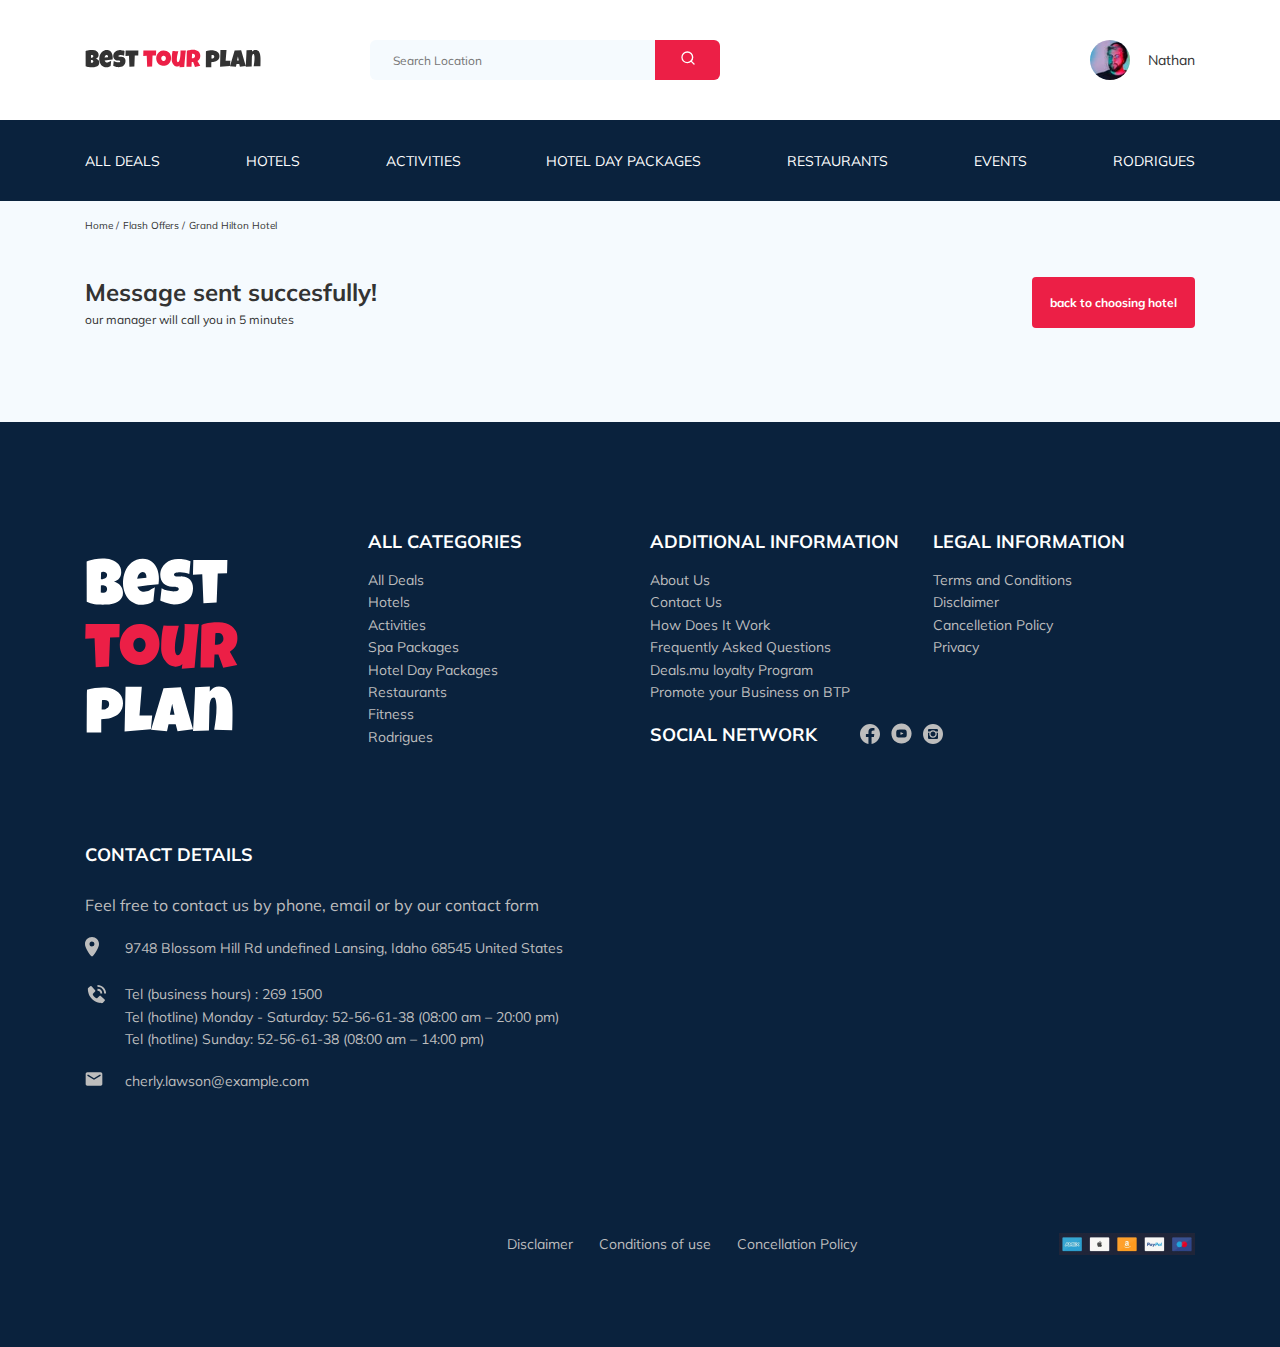
==== commit 9f4e3051: "fix: fixed html for validator" ====
--- a/thankyou.html
+++ b/thankyou.html
@@ -193,18 +193,7 @@
             </li>
           </ul>
         </div>
-        <!-- /.footer__contact-details -->
-        <div class="footer__contacts-form footer__contact-form">
-          <h3 class="footer__title footer__title--mb-3">Send us a message</h3>
-          <form action="send.php" method="post" class="footer__form">
-            <input type="text" class="input footer__input" placeholder="Your Full Name*" name='name'>
-            <input type="text" class="input footer__input" placeholder="Phone Number*" name='phone'>
-            <textarea class="footer__message" placeholder="Message" name='message'>
-            </textarea>
-            <button class="button footer__button">Send</button>
-            <span class="footer__info">* Required Fields</span>
-          </form>
-        </div>
+       
         <!-- /.footer__contacts-form -->
         <div class="footer__bottom">
           <ul class="footer__disclaimer footer__disclaimer-marg">
--- a/css/style.css
+++ b/css/style.css
@@ -1,1975 +1,2 @@
-* {
-  -webkit-box-sizing: border-box;
-          box-sizing: border-box;
-}
-
-body {
-  font-family: 'Mulish', sans-serif;
-  background-color: #F5FAFE;
-  color: #333333;
-}
-
-.container {
-  max-width: 1110px;
-  margin: auto;
-}
-
-img {
-  max-width: 100%;
-}
-
-.input {
-  background-color: #fff;
-  border-radius: 4px;
-  border: none;
-  padding: 0 24px;
-  height: 50px;
-}
-
-.message {
-  background-color: #fff;
-  border-radius: 4px;
-  border: none;
-  padding: 18px 24px;
-}
-
-.button {
-  min-width: 160px;
-  min-height: 50px;
-  padding: 18px;
-  font-style: normal;
-  font-weight: bold;
-  font-size: 12px;
-  line-height: 15px;
-  color: #fff;
-  background-color: #EC1F46;
-  border: none;
-  border-radius: 4px;
-}
-
-/*! normalize.css v8.0.1 | MIT License | github.com/necolas/normalize.css */
-/* Document
-   ========================================================================== */
-/**
- * 1. Correct the line height in all browsers.
- * 2. Prevent adjustments of font size after orientation changes in iOS.
- */
-html {
-  line-height: 1.15;
-  /* 1 */
-  -webkit-text-size-adjust: 100%;
-  /* 2 */
-}
-
-/* Sections
-   ========================================================================== */
-/**
- * Remove the margin in all browsers.
- */
-body {
-  margin: 0;
-}
-
-/**
- * Render the `main` element consistently in IE.
- */
-main {
-  display: block;
-}
-
-/**
- * Correct the font size and margin on `h1` elements within `section` and
- * `article` contexts in Chrome, Firefox, and Safari.
- */
-h1 {
-  font-size: 2em;
-  margin: 0.67em 0;
-}
-
-/* Grouping content
-   ========================================================================== */
-/**
- * 1. Add the correct box sizing in Firefox.
- * 2. Show the overflow in Edge and IE.
- */
-hr {
-  -webkit-box-sizing: content-box;
-          box-sizing: content-box;
-  /* 1 */
-  height: 0;
-  /* 1 */
-  overflow: visible;
-  /* 2 */
-}
-
-/**
- * 1. Correct the inheritance and scaling of font size in all browsers.
- * 2. Correct the odd `em` font sizing in all browsers.
- */
-pre {
-  font-family: monospace, monospace;
-  /* 1 */
-  font-size: 1em;
-  /* 2 */
-}
-
-/* Text-level semantics
-   ========================================================================== */
-/**
- * Remove the gray background on active links in IE 10.
- */
-a {
-  background-color: transparent;
-}
-
-/**
- * 1. Remove the bottom border in Chrome 57-
- * 2. Add the correct text decoration in Chrome, Edge, IE, Opera, and Safari.
- */
-abbr[title] {
-  border-bottom: none;
-  /* 1 */
-  text-decoration: underline;
-  /* 2 */
-  -webkit-text-decoration: underline dotted;
-          text-decoration: underline dotted;
-  /* 2 */
-}
-
-/**
- * Add the correct font weight in Chrome, Edge, and Safari.
- */
-b,
-strong {
-  font-weight: bolder;
-}
-
-/**
- * 1. Correct the inheritance and scaling of font size in all browsers.
- * 2. Correct the odd `em` font sizing in all browsers.
- */
-code,
-kbd,
-samp {
-  font-family: monospace, monospace;
-  /* 1 */
-  font-size: 1em;
-  /* 2 */
-}
-
-/**
- * Add the correct font size in all browsers.
- */
-small {
-  font-size: 80%;
-}
-
-/**
- * Prevent `sub` and `sup` elements from affecting the line height in
- * all browsers.
- */
-sub,
-sup {
-  font-size: 75%;
-  line-height: 0;
-  position: relative;
-  vertical-align: baseline;
-}
-
-sub {
-  bottom: -0.25em;
-}
-
-sup {
-  top: -0.5em;
-}
-
-/* Embedded content
-   ========================================================================== */
-/**
- * Remove the border on images inside links in IE 10.
- */
-img {
-  border-style: none;
-}
-
-/* Forms
-   ========================================================================== */
-/**
- * 1. Change the font styles in all browsers.
- * 2. Remove the margin in Firefox and Safari.
- */
-button,
-input,
-optgroup,
-select,
-textarea {
-  font-family: inherit;
-  /* 1 */
-  font-size: 100%;
-  /* 1 */
-  line-height: 1.15;
-  /* 1 */
-  margin: 0;
-  /* 2 */
-}
-
-/**
- * Show the overflow in IE.
- * 1. Show the overflow in Edge.
- */
-button,
-input {
-  /* 1 */
-  overflow: visible;
-}
-
-/**
- * Remove the inheritance of text transform in Edge, Firefox, and IE.
- * 1. Remove the inheritance of text transform in Firefox.
- */
-button,
-select {
-  /* 1 */
-  text-transform: none;
-}
-
-/**
- * Correct the inability to style clickable types in iOS and Safari.
- */
-button,
-[type="button"],
-[type="reset"],
-[type="submit"] {
-  -webkit-appearance: button;
-}
-
-/**
- * Remove the inner border and padding in Firefox.
- */
-button::-moz-focus-inner,
-[type="button"]::-moz-focus-inner,
-[type="reset"]::-moz-focus-inner,
-[type="submit"]::-moz-focus-inner {
-  border-style: none;
-  padding: 0;
-}
-
-/**
- * Restore the focus styles unset by the previous rule.
- */
-button:-moz-focusring,
-[type="button"]:-moz-focusring,
-[type="reset"]:-moz-focusring,
-[type="submit"]:-moz-focusring {
-  outline: 1px dotted ButtonText;
-}
-
-/**
- * Correct the padding in Firefox.
- */
-fieldset {
-  padding: 0.35em 0.75em 0.625em;
-}
-
-/**
- * 1. Correct the text wrapping in Edge and IE.
- * 2. Correct the color inheritance from `fieldset` elements in IE.
- * 3. Remove the padding so developers are not caught out when they zero out
- *    `fieldset` elements in all browsers.
- */
-legend {
-  -webkit-box-sizing: border-box;
-          box-sizing: border-box;
-  /* 1 */
-  color: inherit;
-  /* 2 */
-  display: table;
-  /* 1 */
-  max-width: 100%;
-  /* 1 */
-  padding: 0;
-  /* 3 */
-  white-space: normal;
-  /* 1 */
-}
-
-/**
- * Add the correct vertical alignment in Chrome, Firefox, and Opera.
- */
-progress {
-  vertical-align: baseline;
-}
-
-/**
- * Remove the default vertical scrollbar in IE 10+.
- */
-textarea {
-  overflow: auto;
-}
-
-/**
- * 1. Add the correct box sizing in IE 10.
- * 2. Remove the padding in IE 10.
- */
-[type="checkbox"],
-[type="radio"] {
-  -webkit-box-sizing: border-box;
-          box-sizing: border-box;
-  /* 1 */
-  padding: 0;
-  /* 2 */
-}
-
-/**
- * Correct the cursor style of increment and decrement buttons in Chrome.
- */
-[type="number"]::-webkit-inner-spin-button,
-[type="number"]::-webkit-outer-spin-button {
-  height: auto;
-}
-
-/**
- * 1. Correct the odd appearance in Chrome and Safari.
- * 2. Correct the outline style in Safari.
- */
-[type="search"] {
-  -webkit-appearance: textfield;
-  /* 1 */
-  outline-offset: -2px;
-  /* 2 */
-}
-
-/**
- * Remove the inner padding in Chrome and Safari on macOS.
- */
-[type="search"]::-webkit-search-decoration {
-  -webkit-appearance: none;
-}
-
-/**
- * 1. Correct the inability to style clickable types in iOS and Safari.
- * 2. Change font properties to `inherit` in Safari.
- */
-::-webkit-file-upload-button {
-  -webkit-appearance: button;
-  /* 1 */
-  font: inherit;
-  /* 2 */
-}
-
-/* Interactive
-   ========================================================================== */
-/*
- * Add the correct display in Edge, IE 10+, and Firefox.
- */
-details {
-  display: block;
-}
-
-/*
- * Add the correct display in all browsers.
- */
-summary {
-  display: list-item;
-}
-
-/* Misc
-   ========================================================================== */
-/**
- * Add the correct display in IE 10+.
- */
-template {
-  display: none;
-}
-
-/**
- * Add the correct display in IE 10.
- */
-[hidden] {
-  display: none;
-}
-
-.navbar {
-  background-color: #fff;
-}
-
-.navbar-top {
-  display: -webkit-box;
-  display: -ms-flexbox;
-  display: flex;
-  -webkit-box-align: center;
-      -ms-flex-align: center;
-          align-items: center;
-  -webkit-box-pack: justify;
-      -ms-flex-pack: justify;
-          justify-content: space-between;
-  padding-top: 40px;
-  padding-bottom: 40px;
-}
-
-.navbar-top__menu-button {
-  display: none;
-}
-
-.navbar__search {
-  margin-right: auto;
-  margin-left: 108px;
-}
-
-.navbar-bottom {
-  background-color: #0A223D;
-}
-
-.navbar-menu {
-  list-style-type: none;
-  margin: 0;
-  padding: 31px 0;
-  display: -webkit-box;
-  display: -ms-flexbox;
-  display: flex;
-  -webkit-box-align: center;
-      -ms-flex-align: center;
-          align-items: center;
-  -webkit-box-pack: justify;
-      -ms-flex-pack: justify;
-          justify-content: space-between;
-  color: #fff;
-}
-
-.navbar-menu__item--mobile--visible {
-  display: none;
-}
-
-.navbar-menu__link {
-  color: inherit;
-  text-decoration: none;
-  text-transform: uppercase;
-  font-size: 14px;
-  line-height: 18px;
-}
-
-.logo {
-  width: 177px;
-}
-
-.search {
-  display: -webkit-box;
-  display: -ms-flexbox;
-  display: flex;
-  position: relative;
-  overflow: hidden;
-  border-radius: 6px;
-  height: 40px;
-}
-
-.search__input {
-  width: 350px;
-  height: 100%;
-  padding-left: 23px;
-  padding-right: 75px;
-  background-color: #F5FAFE;
-  border: none;
-  line-height: 15px;
-  font-size: 12px;
-  color: #333333;
-}
-
-.search__button {
-  position: absolute;
-  top: 0;
-  right: 0;
-  height: 100%;
-  width: 65px;
-  border: none;
-  background-color: #EC1F46;
-}
-
-.user {
-  display: -webkit-box;
-  display: -ms-flexbox;
-  display: flex;
-  -webkit-box-align: center;
-      -ms-flex-align: center;
-          align-items: center;
-  text-decoration: none;
-}
-
-.user__avatar {
-  width: 40px;
-  height: 40px;
-  border-radius: 50%;
-  -o-object-fit: cover;
-     object-fit: cover;
-}
-
-.user__name {
-  font-size: 14px;
-  line-height: 18px;
-  color: #333333;
-  margin-left: 18px;
-}
-
-.breadcrumb-list {
-  padding: 18px 0;
-  margin: 0;
-  display: -webkit-box;
-  display: -ms-flexbox;
-  display: flex;
-  -webkit-box-align: center;
-      -ms-flex-align: center;
-          align-items: center;
-  list-style: none;
-}
-
-.breadcrumb-list__item {
-  font-size: 10px;
-  line-height: 13px;
-}
-
-.breadcrumb-list__item:not(:last-child)::after {
-  content: '/';
-  margin-right: 4px;
-}
-
-.breadcrumb-list__link {
-  text-decoration: none;
-  color: inherit;
-}
-
-.hotel {
-  padding-top: 23px;
-  padding-bottom: 70px;
-}
-
-.hotel-info {
-  display: -webkit-box;
-  display: -ms-flexbox;
-  display: flex;
-  -webkit-box-align: center;
-      -ms-flex-align: center;
-          align-items: center;
-  -webkit-box-pack: justify;
-      -ms-flex-pack: justify;
-          justify-content: space-between;
-  padding-bottom: 20px;
-}
-
-.hotel-info__offer {
-  margin-left: 14px;
-  margin-top: 4px;
-}
-
-.hotel-info__name {
-  margin-top: 4px;
-  margin-bottom: 0;
-}
-
-.hotel-info__description {
-  margin: 5px 0;
-}
-
-.hotel-name {
-  font-size: 24px;
-  line-height: 30px;
-}
-
-.hotel-wrapper {
-  display: -webkit-box;
-  display: -ms-flexbox;
-  display: flex;
-  -ms-flex-wrap: wrap;
-      flex-wrap: wrap;
-  -webkit-box-align: center;
-      -ms-flex-align: center;
-          align-items: center;
-}
-
-.hotel-description {
-  font-size: 12px;
-  line-height: 15px;
-}
-
-.hotel-grid {
-  display: -webkit-box;
-  display: -ms-flexbox;
-  display: flex;
-  -webkit-box-pack: justify;
-      -ms-flex-pack: justify;
-          justify-content: space-between;
-}
-
-.hotel-right {
-  display: -webkit-box;
-  display: -ms-flexbox;
-  display: flex;
-  -webkit-box-orient: vertical;
-  -webkit-box-direction: normal;
-      -ms-flex-direction: column;
-          flex-direction: column;
-  -webkit-box-pack: justify;
-      -ms-flex-pack: justify;
-          justify-content: space-between;
-}
-
-.hotel-slider {
-  width: 728px;
-  height: 450px;
-}
-
-.hotel-slider__image {
-  z-index: 1;
-}
-
-.hotel-slider__item {
-  width: 100%;
-  height: 100%;
-  position: relative;
-  border-radius: 8px;
-  overflow: hidden;
-}
-
-.hotel-slider__item:after {
-  content: '';
-  position: absolute;
-  width: 100%;
-  height: 100%;
-  top: 0;
-  bottom: 0;
-  left: 0;
-  right: 0;
-  background: -webkit-gradient(linear, left top, left bottom, from(rgba(0, 122, 223, 0.48)), to(rgba(255, 255, 255, 0.128)));
-  background: linear-gradient(180deg, rgba(0, 122, 223, 0.48) 0%, rgba(255, 255, 255, 0.128) 100%);
-  z-index: 10;
-}
-
-.hotel-slider__button {
-  top: 50%;
-  -webkit-transform: translateY(-50%);
-          transform: translateY(-50%);
-  z-index: 99;
-  position: absolute;
-  width: 30px;
-  height: 30px;
-  border: none;
-  background-color: transparent;
-  cursor: pointer;
-  background-repeat: no-repeat;
-  background-position: center;
-  background-size: 10px;
-}
-
-.hotel-slider__button--next {
-  right: 18px;
-  background-image: url(../img/arrow-next.svg);
-}
-
-.hotel-slider__button--prev {
-  left: 18px;
-  background-image: url(../img/arrow-prev.svg);
-}
-
-.stars {
-  -ms-flex-preferred-size: 100%;
-      flex-basis: 100%;
-}
-
-.offer {
-  font-size: 10px;
-  line-height: 13px;
-  padding: 4px 9px;
-  background-color: #EC1F46;
-  border-radius: 3px;
-  color: #fff;
-}
-
-.rating {
-  max-width: 65px;
-  min-height: 45px;
-  text-align: center;
-  color: #fff;
-  background-color: #EC1F46;
-  border-radius: 4px;
-}
-
-.rating__text {
-  font-size: 8px;
-  line-height: 10px;
-}
-
-.rating__counter {
-  font-size: 14px;
-  line-height: 18px;
-}
-
-.booking {
-  font-family: Nunito;
-  background-color: #0A223D;
-  color: #fff;
-  border-radius: 8px;
-  width: 350px;
-  min-height: 210px;
-  padding: 28px;
-}
-
-.booking__info {
-  display: -webkit-box;
-  display: -ms-flexbox;
-  display: flex;
-  -webkit-box-pack: justify;
-      -ms-flex-pack: justify;
-          justify-content: space-between;
-  margin-bottom: 9px;
-}
-
-.booking__price {
-  display: -webkit-box;
-  display: -ms-flexbox;
-  display: flex;
-  -webkit-box-orient: vertical;
-  -webkit-box-direction: normal;
-      -ms-flex-direction: column;
-          flex-direction: column;
-}
-
-.booking__start {
-  font-size: 10px;
-  line-height: 14px;
-}
-
-.booking__pricetag {
-  font-weight: 800;
-  font-size: 24px;
-  line-height: 33px;
-}
-
-.booking__per-room {
-  font-size: 12px;
-  line-height: 16px;
-}
-
-.booking__room {
-  margin-top: 4px;
-}
-
-.booking__text {
-  font-size: 12px;
-  line-height: 16px;
-  margin-bottom: 8px;
-  display: -webkit-box;
-  display: -ms-flexbox;
-  display: flex;
-  -webkit-box-align: center;
-      -ms-flex-align: center;
-          align-items: center;
-  -webkit-box-pack: justify;
-      -ms-flex-pack: justify;
-          justify-content: space-between;
-}
-
-.booking__description {
-  margin-left: 9px;
-}
-
-.booking__call-center {
-  display: -webkit-box;
-  display: -ms-flexbox;
-  display: flex;
-  -webkit-box-align: center;
-      -ms-flex-align: center;
-          align-items: center;
-  -webkit-box-pack: justify;
-      -ms-flex-pack: justify;
-          justify-content: space-between;
-  margin-bottom: 17px;
-}
-
-.booking__heading {
-  font-weight: 600;
-  font-size: 18px;
-  line-height: 25px;
-}
-
-.booking__number {
-  display: -webkit-box;
-  display: -ms-flexbox;
-  display: flex;
-  -webkit-box-align: center;
-      -ms-flex-align: center;
-          align-items: center;
-  -webkit-box-pack: justify;
-      -ms-flex-pack: justify;
-          justify-content: space-between;
-  color: inherit;
-  text-decoration: none;
-  font-weight: 600;
-  font-size: 18px;
-  line-height: 25px;
-}
-
-.booking__num {
-  margin-left: 8px;
-}
-
-.booking__button {
-  width: 100%;
-  min-height: 45px;
-  font-weight: 600;
-  font-size: 14px;
-  line-height: 19px;
-  border-radius: 4px;
-  background-color: #EC1F46;
-  border: none;
-  color: #fff;
-  cursor: pointer;
-}
-
-.map {
-  width: 347px;
-  height: 213px;
-  background-color: #000;
-  border-radius: 10px;
-  overflow: hidden;
-}
-
-.newsletter {
-  position: relative;
-  padding: 98px 0 87px 0;
-  background-image: url(../img/newsletter-bg.jpg);
-  background-repeat: no-repeat;
-  background-position: center;
-  background-size: cover;
-}
-
-.newsletter::before {
-  content: '';
-  position: absolute;
-  top: 0;
-  left: 0;
-  right: 0;
-  bottom: 0;
-  width: 100%;
-  height: 100%;
-  background-color: rgba(10, 34, 61, 0.8);
-}
-
-.newsletter-wrapper {
-  position: relative;
-  display: -webkit-box;
-  display: -ms-flexbox;
-  display: flex;
-  -webkit-box-align: center;
-      -ms-flex-align: center;
-          align-items: center;
-  -webkit-box-pack: justify;
-      -ms-flex-pack: justify;
-          justify-content: space-between;
-  max-width: 731px;
-  margin: auto;
-}
-
-.newsletter-title {
-  display: -webkit-box;
-  display: -ms-flexbox;
-  display: flex;
-  -webkit-box-orient: vertical;
-  -webkit-box-direction: normal;
-      -ms-flex-direction: column;
-          flex-direction: column;
-  color: #fff;
-  font-style: normal;
-  font-weight: 300;
-  font-size: 24px;
-}
-
-.newsletter-title__strong {
-  font-style: normal;
-  font-weight: 600;
-  font-size: 36px;
-  line-height: 45px;
-  text-transform: uppercase;
-}
-
-.subscribe {
-  position: relative;
-  width: 350px;
-  height: 55px;
-  border-radius: 4px;
-  overflow: hidden;
-}
-
-.subscribe__input {
-  position: absolute;
-  width: 100%;
-  height: 100%;
-  padding-left: 33px;
-  padding-right: 75px;
-  border: none;
-  font-weight: 300;
-  font-size: 14px;
-  line-height: 18px;
-}
-
-.subscribe__button {
-  position: absolute;
-  min-width: 65px;
-  right: 0;
-  top: 0;
-  height: 100%;
-  border: none;
-  background-color: #EC1F46;
-  color: #fff;
-  font-weight: bold;
-  font-size: 12px;
-  line-height: 15px;
-}
-
-.reviews {
-  padding: 40px 0 70px 0;
-}
-
-.reviews__title {
-  font-weight: bold;
-  font-size: 36px;
-  line-height: 45px;
-  text-align: center;
-  text-transform: uppercase;
-  margin-bottom: 70px;
-}
-
-.reviews-slider__item {
-  position: relative;
-  display: -webkit-box;
-  display: -ms-flexbox;
-  display: flex;
-  -webkit-box-orient: vertical;
-  -webkit-box-direction: normal;
-      -ms-flex-direction: column;
-          flex-direction: column;
-  -webkit-box-align: center;
-      -ms-flex-align: center;
-          align-items: center;
-  max-width: 730px;
-  margin: 45px auto 0;
-  background-color: #fff;
-  border-radius: 8px;
-  padding: 0 62px 30px;
-}
-
-.reviews-slider__item::before {
-  content: '';
-  position: absolute;
-  left: 62px;
-  top: 13px;
-  width: 70px;
-  height: 47px;
-  background-image: url(../img/quote-left.svg);
-  background-repeat: no-repeat;
-}
-
-.reviews-slider__item::after {
-  content: '';
-  position: absolute;
-  right: 62px;
-  top: 118px;
-  width: 70px;
-  height: 47px;
-  background-image: url(../img/quote-right.svg);
-  background-repeat: no-repeat;
-}
-
-.reviews-slider__profile {
-  margin-top: -45px;
-  display: -webkit-box;
-  display: -ms-flexbox;
-  display: flex;
-  -webkit-box-orient: vertical;
-  -webkit-box-direction: normal;
-      -ms-flex-direction: column;
-          flex-direction: column;
-  -webkit-box-align: center;
-      -ms-flex-align: center;
-          align-items: center;
-  margin-bottom: 30px;
-}
-
-.reviews-slider__avatar {
-  width: 90px;
-  height: 90px;
-  border-radius: 50%;
-  -o-object-fit: cover;
-     object-fit: cover;
-  margin-bottom: 9px;
-}
-
-.reviews-slider__username {
-  font-weight: bold;
-  font-size: 12px;
-  line-height: 15px;
-  color: #EC1F46;
-  margin-bottom: 10px;
-}
-
-.reviews-slider__date {
-  font-style: normal;
-  font-weight: normal;
-  font-size: 10px;
-  line-height: 13px;
-  margin-bottom: 4px;
-}
-
-.reviews-slider__rating {
-  display: -webkit-box;
-  display: -ms-flexbox;
-  display: flex;
-  -webkit-box-align: center;
-      -ms-flex-align: center;
-          align-items: center;
-}
-
-.reviews-slider__text {
-  margin: auto;
-  max-width: 537px;
-  font-style: normal;
-  font-weight: normal;
-  font-size: 12px;
-  line-height: 160%;
-  text-align: justify;
-}
-
-.reviews-slider__button {
-  position: absolute;
-  top: 50%;
-  -webkit-transform: translateY(-50%);
-          transform: translateY(-50%);
-  width: 30px;
-  height: 30px;
-  background-repeat: no-repeat;
-  background-size: 10px;
-  background-position: center;
-  border: none;
-  z-index: 99;
-  background-color: transparent;
-  cursor: pointer;
-}
-
-.reviews-slider__button--prev {
-  background-image: url(../img/arrow-prev-secondary.svg);
-  left: 0;
-}
-
-.reviews-slider__button--next {
-  background-image: url(../img/arrow-next-secondary.svg);
-  right: 0;
-}
-
-.activities {
-  padding: 60px 0 98px 0;
-}
-
-.activities__title {
-  font-style: normal;
-  font-weight: bold;
-  font-size: 24px;
-  line-height: 30px;
-  text-transform: uppercase;
-  margin-bottom: 57px;
-}
-
-.activities-wrapper {
-  display: -webkit-box;
-  display: -ms-flexbox;
-  display: flex;
-  -webkit-box-pack: justify;
-      -ms-flex-pack: justify;
-          justify-content: space-between;
-}
-
-.card {
-  position: relative;
-  padding: 24px 26px;
-  -webkit-box-align: start;
-      -ms-flex-align: start;
-          align-items: flex-start;
-  display: -webkit-box;
-  display: -ms-flexbox;
-  display: flex;
-  -webkit-box-orient: vertical;
-  -webkit-box-direction: normal;
-      -ms-flex-direction: column;
-          flex-direction: column;
-  width: 255px;
-  height: 255px;
-  border-radius: 6px;
-  overflow: hidden;
-}
-
-.card::before {
-  content: '';
-  position: absolute;
-  left: 0;
-  right: 0;
-  top: 0;
-  bottom: 0;
-  background: linear-gradient(179.83deg, rgba(196, 196, 196, 0) 35.34%, #0A223D 99.85%);
-  border-radius: 6px;
-  z-index: -1;
-}
-
-.card__image {
-  position: absolute;
-  left: 0;
-  right: 0;
-  bottom: 0;
-  top: 0;
-  width: 100%;
-  height: 100%;
-  -o-object-fit: cover;
-     object-fit: cover;
-  z-index: -2;
-}
-
-.card__title {
-  margin-top: auto;
-  margin-bottom: 18px;
-  color: #fff;
-  font-style: normal;
-  font-weight: bold;
-  font-size: 16px;
-  line-height: 20px;
-}
-
-.card__button {
-  font-style: normal;
-  font-weight: 600;
-  font-size: 12px;
-  line-height: 16px;
-  color: #fff;
-  padding: 7px 22px;
-  border: none;
-  background-color: #EC1F46;
-  border-radius: 4px;
-  cursor: pointer;
-}
-
-.footer {
-  background-color: #0A223D;
-  color: #fff;
-  padding-top: 108px;
-  padding-bottom: 46px;
-}
-
-.footer-wrapper {
-  display: -ms-grid;
-  display: grid;
-  -ms-grid-columns: (minmax(min-content, 1fr))[4];
-      grid-template-columns: repeat(4, minmax(-webkit-min-content, 1fr));
-      grid-template-columns: repeat(4, minmax(min-content, 1fr));
-  grid-gap: 20px;
-  grid-auto-rows: minmax(40px, -webkit-min-content);
-  grid-auto-rows: minmax(40px, min-content);
-  -webkit-box-align: start;
-      -ms-flex-align: start;
-          align-items: start;
-}
-
-.footer__logo-link {
-  width: 166px;
-  -ms-flex-item-align: center;
-      -ms-grid-row-align: center;
-      align-self: center;
-  -ms-grid-row: 1;
-  -ms-grid-row-span: 2;
-  grid-row: 1 / 3;
-}
-
-.footer__categories {
-  -ms-grid-row: 1;
-  -ms-grid-row-span: 3;
-  grid-row: 1 / 4;
-}
-
-.footer__social-links {
-  display: -webkit-box;
-  display: -ms-flexbox;
-  display: flex;
-  -webkit-box-align: center;
-      -ms-flex-align: center;
-          align-items: center;
-  min-width: 83px;
-  -webkit-box-pack: justify;
-      -ms-flex-pack: justify;
-          justify-content: space-between;
-}
-
-.footer__social-network {
-  display: -webkit-box;
-  display: -ms-flexbox;
-  display: flex;
-  -ms-flex-line-pack: center;
-      align-content: center;
-  -webkit-box-align: start;
-      -ms-flex-align: start;
-          align-items: start;
-  -ms-grid-row: 2;
-  -ms-grid-row-span: 2;
-  grid-row: 2 / 4;
-  -ms-grid-column: 3;
-  -ms-grid-column-span: 2;
-  grid-column: 3 / 5;
-}
-
-.footer__contact-details {
-  grid-column: span 2;
-}
-
-.footer__contacts-form {
-  grid-column: span 2;
-}
-
-.footer__ul {
-  padding: 0;
-  margin: 0;
-  list-style: none;
-}
-
-.footer__title {
-  font-style: normal;
-  font-weight: bold;
-  font-size: 18px;
-  line-height: 23px;
-  text-transform: uppercase;
-  margin: 0 0 16px 0;
-}
-
-.footer__title--mb-3 {
-  margin-bottom: 30px;
-}
-
-.footer__title--inline {
-  margin: 0 43px 0 0;
-}
-
-.footer__item {
-  display: -webkit-box;
-  display: -ms-flexbox;
-  display: flex;
-  -webkit-box-align: start;
-      -ms-flex-align: start;
-          align-items: flex-start;
-  font-style: normal;
-  font-weight: normal;
-  font-size: 14px;
-  line-height: 160%;
-  color: #BDBDBD;
-}
-
-.footer__item--mb-2 {
-  margin-bottom: 20px;
-}
-
-.footer__icon-wrapper {
-  min-width: 40px;
-}
-
-.footer__text {
-  color: #BDBDBD;
-  margin-bottom: 22px;
-}
-
-.footer__link {
-  text-decoration: none;
-  color: inherit;
-}
-
-.footer__form {
-  display: -webkit-box;
-  display: -ms-flexbox;
-  display: flex;
-  -webkit-box-align: center;
-      -ms-flex-align: center;
-          align-items: center;
-  -webkit-box-pack: justify;
-      -ms-flex-pack: justify;
-          justify-content: space-between;
-  -ms-flex-wrap: wrap;
-      flex-wrap: wrap;
-}
-
-.footer__input {
-  margin-bottom: 15px;
-  -ms-flex-preferred-size: 48%;
-      flex-basis: 48%;
-}
-
-.footer__message {
-  width: 539px;
-  height: 123px;
-  -ms-flex-preferred-size: 100%;
-      flex-basis: 100%;
-  margin-bottom: 23px;
-  resize: none;
-}
-
-.footer__info {
-  font-style: normal;
-  font-weight: bold;
-  font-size: 12px;
-  line-height: 15px;
-  color: #E0E0E0;
-}
-
-.footer__bottom {
-  -ms-grid-column: 1;
-  -ms-grid-column-span: 4;
-  grid-column: 1 / 5;
-  height: 22px;
-  display: -webkit-box;
-  display: -ms-flexbox;
-  display: flex;
-  list-style-type: none;
-  margin-top: 100px;
-  margin-bottom: 46px;
-  padding: 0;
-  display: flex;
-  -webkit-box-align: center;
-      -ms-flex-align: center;
-          align-items: center;
-  -webkit-box-pack: justify;
-      -ms-flex-pack: justify;
-          justify-content: space-between;
-  color: #fff;
-}
-
-.footer__disclaimer {
-  max-width: 350px;
-  display: -webkit-box;
-  display: -ms-flexbox;
-  display: flex;
-  list-style-type: none;
-  padding: 0;
-  display: flex;
-  -webkit-box-align: center;
-      -ms-flex-align: center;
-          align-items: center;
-  -webkit-box-pack: justify;
-      -ms-flex-pack: justify;
-          justify-content: space-between;
-  color: #fff;
-  font-style: normal;
-  font-weight: normal;
-  font-size: 12px;
-  line-height: 15px;
-  margin-left: 38%;
-}
-
-.modal__overlay {
-  position: fixed;
-  left: 0;
-  top: 0;
-  right: 0;
-  bottom: 0;
-  background-color: rgba(0, 143, 223, 0.39);
-  z-index: 100;
-  visibility: hidden;
-  opacity: 0;
-}
-
-.modal__overlay--visible {
-  visibility: visible;
-  opacity: 1;
-  -webkit-transition: opacity 0.2s;
-  transition: opacity 0.2s;
-}
-
-.modal__form {
-  display: -webkit-box;
-  display: -ms-flexbox;
-  display: flex;
-  -webkit-box-align: center;
-      -ms-flex-align: center;
-          align-items: center;
-  -webkit-box-pack: justify;
-      -ms-flex-pack: justify;
-          justify-content: space-between;
-  -ms-flex-wrap: wrap;
-      flex-wrap: wrap;
-}
-
-.modal__dialog {
-  position: fixed;
-  top: 50%;
-  left: 50%;
-  padding: 33px 88px;
-  background-color: #0A223D;
-  color: #fff;
-  border-radius: 8px;
-  z-index: 101;
-  max-width: 478px;
-  -webkit-transform: translate(-50%, -50%);
-          transform: translate(-50%, -50%);
-  visibility: hidden;
-  opacity: 0;
-}
-
-.modal__dialog--visible {
-  visibility: visible;
-  opacity: 1;
-  -webkit-transition: opacity 0.2s;
-  transition: opacity 0.2s;
-}
-
-.modal__title {
-  font-style: normal;
-  font-weight: bold;
-  font-size: 18px;
-  line-height: 23px;
-  text-transform: uppercase;
-  margin-bottom: 15px;
-  text-align: center;
-}
-
-.modal__close {
-  position: absolute;
-  top: 17px;
-  right: 18px;
-  text-decoration: none;
-  cursor: pointer;
-}
-
-.modal__input {
-  width: 100%;
-  margin-bottom: 15px;
-}
-
-.modal__message {
-  width: 100%;
-  min-height: 123px;
-  margin-bottom: 15px;
-}
-
-.modal__info {
-  font-style: normal;
-  font-weight: bold;
-  font-size: 12px;
-  line-height: 15px;
-  color: #E0E0E0;
-}
-
-@media (max-width: 1200px) {
-  .container {
-    max-width: 960px;
-  }
-  .hotel-slider {
-    width: 590px;
-  }
-  .hotel-slider__image {
-    height: 100%;
-    width: 100%;
-    -o-object-fit: cover;
-       object-fit: cover;
-  }
-  .card {
-    width: 230px;
-    height: 230px;
-  }
-  .footer__input {
-    -ms-flex-preferred-size: 100%;
-        flex-basis: 100%;
-  }
-}
-
-@media (max-width: 992px) {
-  .container {
-    max-width: 700px;
-  }
-  .newsletter-wrapper {
-    width: 700px;
-  }
-  .logo {
-    width: 132px;
-  }
-  .navbar-top {
-    padding-top: 30px;
-    padding-bottom: 30px;
-  }
-  .navbar__search {
-    margin-left: auto;
-  }
-  .navbar-menu {
-    padding-top: 22px;
-    padding-bottom: 22px;
-  }
-  .navbar-menu__link {
-    font-size: 12px;
-    line-height: 15px;
-  }
-  .search__input {
-    width: 340px;
-  }
-  .hotel-slider {
-    width: 100%;
-  }
-  .hotel-grid {
-    -webkit-box-orient: vertical;
-    -webkit-box-direction: normal;
-        -ms-flex-direction: column;
-            flex-direction: column;
-  }
-  .hotel__slider {
-    margin-bottom: 30px;
-  }
-  .hotel-right {
-    -webkit-box-orient: horizontal;
-    -webkit-box-direction: normal;
-        -ms-flex-direction: row;
-            flex-direction: row;
-  }
-  .hotel-slider {
-    margin-bottom: 20px;
-  }
-  .booking {
-    width: 340px;
-  }
-  .map {
-    width: 340px;
-  }
-  .reviews-slider__item {
-    max-width: 580px;
-  }
-  .activities__card {
-    margin-bottom: 20px;
-  }
-  .activities-wrapper {
-    -ms-flex-wrap: wrap;
-        flex-wrap: wrap;
-  }
-  .card {
-    width: 339px;
-    height: 255px;
-  }
-  .footer-wrapper {
-    -ms-grid-columns: (1fr)[6];
-        grid-template-columns: repeat(6, 1fr);
-    grid-row-gap: 40px;
-  }
-  .footer__input {
-    -ms-flex-preferred-size: 49%;
-        flex-basis: 49%;
-  }
-  .footer__logo-link {
-    -ms-grid-row: 1;
-    -ms-grid-row-span: 1;
-    grid-row: 1 / 2;
-    grid-column: span 2;
-  }
-  .footer__social-network {
-    -ms-grid-row: 1;
-    -ms-grid-row-span: 1;
-    grid-row: 1 / 2;
-    grid-column: span 4;
-    -ms-flex-item-align: center;
-        -ms-grid-row-align: center;
-        align-self: center;
-  }
-  .footer__legal {
-    grid-column: span 2;
-  }
-  .footer__categories {
-    -ms-grid-row: 2;
-    -ms-grid-row-span: 1;
-    grid-row: 2 / 3;
-    grid-column: span 2;
-  }
-  .footer__additional {
-    grid-column: span 2;
-  }
-  .footer__contact-details {
-    grid-column: span 5;
-    -ms-grid-row: 3;
-    grid-row: 3;
-  }
-  .footer__contact-form {
-    grid-column: span 5;
-    -ms-grid-row: 4;
-    grid-row: 4;
-  }
-  .footer__bottom {
-    grid-column: span 6;
-    margin-top: 43px;
-    margin-bottom: 13px;
-  }
-  .footer__disclaimer {
-    margin-left: 0;
-  }
-}
-
-@media (max-width: 768px) {
-  .container {
-    max-width: 576px;
-    width: 92%;
-  }
-  body {
-    padding-top: 78px;
-  }
-  .navbar--mobile--fixed {
-    position: fixed;
-    left: 0;
-    top: 0;
-    right: 0;
-    z-index: 99;
-  }
-  .navbar__user--mobile--hidden, .navbar__search--mobile--hidden {
-    display: none;
-  }
-  .navbar__user--mobile--visible, .navbar__search--mobile--visible {
-    display: -webkit-box;
-    display: -ms-flexbox;
-    display: flex;
-  }
-  .navbar__user {
-    -webkit-box-orient: vertical;
-    -webkit-box-direction: normal;
-        -ms-flex-direction: column;
-            flex-direction: column;
-    -webkit-box-pack: center;
-        -ms-flex-pack: center;
-            justify-content: center;
-  }
-  .navbar-bottom {
-    display: none;
-    position: fixed;
-    top: 78px;
-    bottom: 0;
-    left: 0;
-    right: 0;
-    padding-top: 30px;
-  }
-  .navbar-bottom--visible {
-    display: block;
-  }
-  .navbar-menu {
-    -webkit-box-orient: vertical;
-    -webkit-box-direction: normal;
-        -ms-flex-direction: column;
-            flex-direction: column;
-  }
-  .navbar-menu__item {
-    margin-bottom: 20px;
-  }
-  .navbar-menu__item--mobile--visible {
-    display: block;
-  }
-  .user__name--light {
-    color: #fff;
-    margin-left: 0;
-    margin-top: 10px;
-  }
-  .menu-button {
-    display: -webkit-box;
-    display: -ms-flexbox;
-    display: flex;
-    -webkit-box-align: center;
-        -ms-flex-align: center;
-            align-items: center;
-    -webkit-box-pack: justify;
-        -ms-flex-pack: justify;
-            justify-content: space-between;
-    -webkit-box-orient: vertical;
-    -webkit-box-direction: normal;
-        -ms-flex-direction: column;
-            flex-direction: column;
-    padding: 0;
-    width: 16px;
-    height: 11px;
-    border: none;
-    background-color: #fff;
-    cursor: pointer;
-  }
-  .menu-button__line {
-    width: 16px;
-    height: 1px;
-    background-color: #333333;
-  }
-  .stars {
-    -ms-flex-preferred-size: auto;
-        flex-basis: auto;
-  }
-  .hotel .slider {
-    height: 350px;
-    padding-bottom: 40px;
-  }
-  .hotel-name {
-    -ms-flex-preferred-size: 100%;
-        flex-basis: 100%;
-  }
-  .hotel-wrapper {
-    -webkit-box-pack: justify;
-        -ms-flex-pack: justify;
-            justify-content: space-between;
-  }
-  .hotel-info__text {
-    width: 100%;
-  }
-  .hotel-info__name {
-    margin-top: 10px;
-    margin-bottom: 0;
-  }
-  .hotel-info__rating {
-    display: none;
-  }
-  .hotel-info__offer {
-    -webkit-box-ordinal-group: 0;
-        -ms-flex-order: -1;
-            order: -1;
-    margin-left: 0;
-  }
-  .hotel-right {
-    -webkit-box-orient: vertical;
-    -webkit-box-direction: normal;
-        -ms-flex-direction: column;
-            flex-direction: column;
-    min-height: 450px;
-  }
-  .hotel__slider {
-    margin-bottom: 20px;
-  }
-  .card {
-    width: 49%;
-    height: 255px;
-  }
-  .booking {
-    width: 100%;
-  }
-  .map {
-    width: 100%;
-  }
-  .newsletter-wrapper {
-    -webkit-box-orient: vertical;
-    -webkit-box-direction: normal;
-        -ms-flex-direction: column;
-            flex-direction: column;
-    max-width: 576px;
-    width: 92%;
-    -webkit-box-align: start;
-        -ms-flex-align: start;
-            align-items: flex-start;
-  }
-  .newsletter-title {
-    font-weight: 300;
-    font-size: 20px;
-    line-height: 25px;
-  }
-  .newsletter-title__strong {
-    font-weight: 600;
-    font-size: 30px;
-    line-height: 38px;
-  }
-  .subscribe__button {
-    font-weight: bold;
-    font-size: 12px;
-    line-height: 15px;
-  }
-  .reviews__title {
-    font-style: normal;
-    font-weight: bold;
-    font-size: 30px;
-    line-height: 38px;
-    text-align: center;
-    text-transform: uppercase;
-  }
-  .reviews-slider__item {
-    max-width: 580px;
-    padding: 0 30px 30px;
-  }
-  .reviews-slider__item::before, .reviews-slider__item::after {
-    display: none;
-  }
-  .reviews-slider__button {
-    top: 32px;
-  }
-  .reviews-slider__button--prev {
-    left: 50%;
-    margin-left: -65px;
-    -webkit-transform: translate(-50%, 0);
-            transform: translate(-50%, 0);
-  }
-  .reviews-slider__button--next {
-    right: 50%;
-    margin-right: -65px;
-    -webkit-transform: translate(50%, 0);
-            transform: translate(50%, 0);
-  }
-  .activities {
-    padding-top: 60px;
-    padding-bottom: 70px;
-  }
-  .footer__input {
-    -ms-flex-preferred-size: 100%;
-        flex-basis: 100%;
-  }
-  .footer__bottom {
-    grid-column: span 6;
-  }
-  .footer__disclaimer {
-    min-width: 320px;
-    margin-left: 0%;
-  }
-}
-
-@media (max-width: 576px) {
-  .logo {
-    width: 99px;
-  }
-  .hotel__slider {
-    margin-bottom: 20px;
-  }
-  .hotel .slider {
-    height: 250px;
-  }
-  .newsletter {
-    padding: 76px 0 83px 0;
-  }
-  .newsletter__title {
-    margin-bottom: 37px;
-  }
-  .subscribe {
-    width: 100%;
-  }
-  .reviews {
-    padding-bottom: 50px;
-  }
-  .reviews-slider__item {
-    padding-bottom: 0;
-  }
-  .reviews__title {
-    font-weight: bold;
-    font-size: 18px;
-    line-height: 23px;
-    text-align: center;
-    text-transform: uppercase;
-  }
-  .card {
-    width: 100%;
-    height: 280px;
-  }
-  .activities {
-    padding-top: 40px;
-    padding-bottom: 60px;
-  }
-  .activities__title {
-    font-style: normal;
-    font-weight: bold;
-    font-size: 18px;
-    line-height: 23px;
-    text-transform: uppercase;
-    margin-bottom: 36px;
-  }
-  .footer {
-    padding: 20px;
-  }
-  .footer-wrapper {
-    -ms-grid-columns: 1fr;
-        grid-template-columns: 1fr;
-  }
-  .footer__logo-link {
-    -ms-grid-row: 1;
-    grid-row: 1;
-    -ms-grid-column: 1;
-    grid-column: 1;
-    width: 104px;
-    height: 120px;
-  }
-  .footer__social-network {
-    -ms-grid-row: 2;
-    grid-row: 2;
-    -ms-grid-column: 1;
-    grid-column: 1;
-    -webkit-box-orient: vertical;
-    -webkit-box-direction: normal;
-        -ms-flex-direction: column;
-            flex-direction: column;
-  }
-  .footer__social-links {
-    margin-top: 22px;
-  }
-  .footer__additional {
-    -ms-grid-row: 3;
-    grid-row: 3;
-    -ms-grid-column: 1;
-    grid-column: 1;
-  }
-  .footer__categories {
-    -ms-grid-row: 4;
-    grid-row: 4;
-    -ms-grid-column: 1;
-    grid-column: 1;
-  }
-  .footer__legal {
-    -ms-grid-row: 5;
-    grid-row: 5;
-    -ms-grid-column: 1;
-    grid-column: 1;
-  }
-  .footer__contact-details {
-    -ms-grid-row: 6;
-    grid-row: 6;
-    -ms-grid-column: 1;
-    grid-column: 1;
-  }
-  .footer__contact-form {
-    -ms-grid-row: 7;
-    grid-row: 7;
-    -ms-grid-column: 1;
-    grid-column: 1;
-  }
-  .footer__message {
-    width: 100%;
-  }
-  .footer__form {
-    display: -ms-grid;
-    display: grid;
-  }
-  .footer__info {
-    -ms-grid-row: 8;
-    grid-row: 8;
-    margin-bottom: 15px;
-  }
-  .footer__button {
-    -ms-grid-row: 9;
-    grid-row: 9;
-    max-width: 160px;
-  }
-  .footer__bottom {
-    -ms-flex-wrap: wrap;
-        flex-wrap: wrap;
-    height: auto;
-    margin-top: 10px;
-    margin-bottom: 20px;
-  }
-}
-
-@media (max-width: 480px) {
-  .hotel-grid {
-    max-height: 750px;
-  }
-  .hotel__slider {
-    margin-bottom: 20px;
-  }
-}
-
-@media (max-width: 320px) {
-  .slider {
-    height: 200px;
-  }
-  .hotel-grid {
-    min-height: 670px;
-  }
-  .hotel__slider {
-    margin-bottom: 0;
-  }
-  .footer__disclaimer {
-    min-width: 320px;
-  }
-}
+*{-webkit-box-sizing:border-box;box-sizing:border-box}body{font-family:'Mulish', sans-serif;background-color:#F5FAFE;color:#333}a{text-decoration:none;color:#BDBDBD}.container{max-width:1110px;margin:auto}img{max-width:100%}iframe{width:100%}.input{background-color:#fff;border-radius:4px;border:none;padding:0 24px;height:50px}.message{background-color:#fff;border-radius:4px;border:none;padding:18px 24px}.button{min-width:160px;min-height:50px;padding:18px;font-style:normal;font-weight:bold;font-size:12px;line-height:15px;color:#fff;background-color:#EC1F46;border:none;border-radius:4px;cursor:pointer}.invalid{color:#EC1F46}/*! normalize.css v8.0.1 | MIT License | github.com/necolas/normalize.css */html{line-height:1.15;-webkit-text-size-adjust:100%}body{margin:0}main{display:block}h1{font-size:2em;margin:0.67em 0}hr{-webkit-box-sizing:content-box;box-sizing:content-box;height:0;overflow:visible}pre{font-family:monospace, monospace;font-size:1em}a{background-color:transparent}abbr[title]{border-bottom:none;text-decoration:underline;-webkit-text-decoration:underline dotted;text-decoration:underline dotted}b,strong{font-weight:bolder}code,kbd,samp{font-family:monospace, monospace;font-size:1em}small{font-size:80%}sub,sup{font-size:75%;line-height:0;position:relative;vertical-align:baseline}sub{bottom:-0.25em}sup{top:-0.5em}img{border-style:none}button,input,optgroup,select,textarea{font-family:inherit;font-size:100%;line-height:1.15;margin:0}button,input{overflow:visible}button,select{text-transform:none}button,[type="button"],[type="reset"],[type="submit"]{-webkit-appearance:button}button::-moz-focus-inner,[type="button"]::-moz-focus-inner,[type="reset"]::-moz-focus-inner,[type="submit"]::-moz-focus-inner{border-style:none;padding:0}button:-moz-focusring,[type="button"]:-moz-focusring,[type="reset"]:-moz-focusring,[type="submit"]:-moz-focusring{outline:1px dotted ButtonText}fieldset{padding:0.35em 0.75em 0.625em}legend{-webkit-box-sizing:border-box;box-sizing:border-box;color:inherit;display:table;max-width:100%;padding:0;white-space:normal}progress{vertical-align:baseline}textarea{overflow:auto}[type="checkbox"],[type="radio"]{-webkit-box-sizing:border-box;box-sizing:border-box;padding:0}[type="number"]::-webkit-inner-spin-button,[type="number"]::-webkit-outer-spin-button{height:auto}[type="search"]{-webkit-appearance:textfield;outline-offset:-2px}[type="search"]::-webkit-search-decoration{-webkit-appearance:none}::-webkit-file-upload-button{-webkit-appearance:button;font:inherit}details{display:block}summary{display:list-item}template{display:none}[hidden]{display:none}.fixed{position:fixed;width:100%}.navbar{background-color:#fff}.navbar-top{display:-webkit-box;display:-ms-flexbox;display:flex;-webkit-box-align:center;-ms-flex-align:center;align-items:center;-webkit-box-pack:justify;-ms-flex-pack:justify;justify-content:space-between;padding-top:40px;padding-bottom:40px}.navbar-top__menu-button{display:none}.navbar__search{margin-right:auto;margin-left:108px}.navbar-bottom{background-color:#0A223D}.navbar-menu{list-style-type:none;margin:0;padding:31px 0;display:-webkit-box;display:-ms-flexbox;display:flex;-webkit-box-align:center;-ms-flex-align:center;align-items:center;-webkit-box-pack:justify;-ms-flex-pack:justify;justify-content:space-between;color:#fff}.navbar-menu__item--mobile--visible{display:none}.navbar-menu__link{color:inherit;text-decoration:none;text-transform:uppercase;font-size:14px;line-height:18px}.logo{width:177px}.search{display:-webkit-box;display:-ms-flexbox;display:flex;position:relative;overflow:hidden;border-radius:6px;height:40px}.search__input{width:350px;height:100%;padding-left:23px;padding-right:75px;background-color:#F5FAFE;border:none;line-height:15px;font-size:12px;color:#333}.search__button{position:absolute;top:0;right:0;height:100%;width:65px;border:none;background-color:#EC1F46}.user{display:-webkit-box;display:-ms-flexbox;display:flex;-webkit-box-align:center;-ms-flex-align:center;align-items:center;text-decoration:none}.user__avatar{width:40px;height:40px;border-radius:50%;-o-object-fit:cover;object-fit:cover}.user__name{font-size:14px;line-height:18px;color:#333;margin-left:18px}.breadcrumb-list{padding:18px 0;margin:0;display:-webkit-box;display:-ms-flexbox;display:flex;-webkit-box-align:center;-ms-flex-align:center;align-items:center;list-style:none}.breadcrumb-list__item{font-size:10px;line-height:13px}.breadcrumb-list__item:not(:last-child)::after{content:'/';margin-right:4px}.breadcrumb-list__link{text-decoration:none;color:inherit}.hotel{padding-top:23px;padding-bottom:70px}.hotel-info{display:-webkit-box;display:-ms-flexbox;display:flex;-webkit-box-align:center;-ms-flex-align:center;align-items:center;-webkit-box-pack:justify;-ms-flex-pack:justify;justify-content:space-between;padding-bottom:20px}.hotel-info__offer{margin-left:14px;margin-top:4px}.hotel-info__name{margin-top:4px;margin-bottom:0}.hotel-info__description{margin:5px 0}.hotel-name{font-size:24px;line-height:30px}.hotel-wrapper{display:-webkit-box;display:-ms-flexbox;display:flex;-ms-flex-wrap:wrap;flex-wrap:wrap;-webkit-box-align:center;-ms-flex-align:center;align-items:center}.hotel-description{font-size:12px;line-height:15px}.hotel-grid{display:-webkit-box;display:-ms-flexbox;display:flex;-webkit-box-pack:justify;-ms-flex-pack:justify;justify-content:space-between}.hotel-right{display:-webkit-box;display:-ms-flexbox;display:flex;-webkit-box-orient:vertical;-webkit-box-direction:normal;-ms-flex-direction:column;flex-direction:column;-webkit-box-pack:justify;-ms-flex-pack:justify;justify-content:space-between}.hotel-slider{width:728px;height:450px}.hotel-slider__image{z-index:1}.hotel-slider__item{width:100%;height:100%;position:relative;border-radius:8px;overflow:hidden}.hotel-slider__item:after{content:'';position:absolute;width:100%;height:100%;top:0;bottom:0;left:0;right:0;background:-webkit-gradient(linear, left top, left bottom, from(rgba(0,122,223,0.48)), to(rgba(255,255,255,0.128)));background:linear-gradient(180deg, rgba(0,122,223,0.48) 0%, rgba(255,255,255,0.128) 100%);z-index:10}.hotel-slider__button{top:50%;-webkit-transform:translateY(-50%);transform:translateY(-50%);z-index:99;position:absolute;width:30px;height:30px;border:none;background-color:transparent;cursor:pointer;background-repeat:no-repeat;background-position:center;background-size:10px}.hotel-slider__button--next{right:18px;background-image:url(../img/arrow-next.svg)}.hotel-slider__button--prev{left:18px;background-image:url(../img/arrow-prev.svg)}.stars{-ms-flex-preferred-size:100%;flex-basis:100%}.offer{font-size:10px;line-height:13px;padding:4px 9px;background-color:#EC1F46;border-radius:3px;color:#fff}.rating{max-width:65px;min-height:45px;text-align:center;color:#fff;background-color:#EC1F46;border-radius:4px}.rating__text{font-size:8px;line-height:10px}.rating__counter{font-size:14px;line-height:18px}.booking{font-family:Nunito;background-color:#0A223D;color:#fff;border-radius:8px;width:350px;min-height:210px;padding:28px}.booking__info{display:-webkit-box;display:-ms-flexbox;display:flex;-webkit-box-pack:justify;-ms-flex-pack:justify;justify-content:space-between;margin-bottom:9px}.booking__price{display:-webkit-box;display:-ms-flexbox;display:flex;-webkit-box-orient:vertical;-webkit-box-direction:normal;-ms-flex-direction:column;flex-direction:column}.booking__start{font-size:10px;line-height:14px}.booking__pricetag{font-weight:800;font-size:24px;line-height:33px}.booking__per-room{font-size:12px;line-height:16px}.booking__room{margin-top:4px}.booking__text{font-size:12px;line-height:16px;margin-bottom:8px;display:-webkit-box;display:-ms-flexbox;display:flex;-webkit-box-align:center;-ms-flex-align:center;align-items:center;-webkit-box-pack:justify;-ms-flex-pack:justify;justify-content:space-between}.booking__description{margin-left:9px}.booking__call-center{display:-webkit-box;display:-ms-flexbox;display:flex;-webkit-box-align:center;-ms-flex-align:center;align-items:center;-webkit-box-pack:justify;-ms-flex-pack:justify;justify-content:space-between;margin-bottom:17px}.booking__heading{font-weight:600;font-size:18px;line-height:25px}.booking__number{display:-webkit-box;display:-ms-flexbox;display:flex;-webkit-box-align:center;-ms-flex-align:center;align-items:center;-webkit-box-pack:justify;-ms-flex-pack:justify;justify-content:space-between;color:inherit;text-decoration:none;font-weight:600;font-size:18px;line-height:25px}.booking__num{margin-left:8px}.booking__button{width:100%;min-height:45px;font-weight:600;font-size:14px;line-height:19px;border-radius:4px;background-color:#EC1F46;border:none;color:#fff;cursor:pointer}.map{width:347px;min-height:210px;background-color:#000;border-radius:10px;overflow:hidden}.newsletter{position:relative;padding:98px 0 87px 0;background-image:url(../img/newsletter-bg.jpg);background-repeat:no-repeat;background-position:center;background-size:cover}.newsletter::before{content:'';position:absolute;top:0;left:0;right:0;bottom:0;width:100%;height:100%;background-color:rgba(10,34,61,0.8)}.newsletter-wrapper{position:relative;display:-webkit-box;display:-ms-flexbox;display:flex;-webkit-box-align:center;-ms-flex-align:center;align-items:center;-webkit-box-pack:justify;-ms-flex-pack:justify;justify-content:space-between;max-width:731px;margin:auto}.newsletter-title{display:-webkit-box;display:-ms-flexbox;display:flex;-webkit-box-orient:vertical;-webkit-box-direction:normal;-ms-flex-direction:column;flex-direction:column;color:#fff;font-style:normal;font-weight:300;font-size:24px}.newsletter-title__strong{font-style:normal;font-weight:600;font-size:36px;line-height:45px;text-transform:uppercase}.subscribe{position:relative;width:350px;height:55px;border-radius:4px;overflow:visible}.subscribe__input{position:relative;width:100%;height:55px;padding-left:33px;padding-right:75px;border:none;font-weight:300;font-size:14px;line-height:18px;border-radius:4px;overflow:hidden}.subscribe__button{position:absolute;min-width:65px;height:55px;right:0;top:0;border:none;background-color:#EC1F46;color:#fff;font-weight:bold;font-size:12px;line-height:15px;border-radius:0 4px 4px 0;overflow:hidden}.reviews{padding:40px 0 70px 0}.reviews__title{font-weight:bold;font-size:36px;line-height:45px;text-align:center;text-transform:uppercase;margin-bottom:70px}.reviews-slider__item{position:relative;display:-webkit-box;display:-ms-flexbox;display:flex;-webkit-box-orient:vertical;-webkit-box-direction:normal;-ms-flex-direction:column;flex-direction:column;-webkit-box-align:center;-ms-flex-align:center;align-items:center;max-width:730px;margin:45px auto 0;background-color:#fff;border-radius:8px;padding:0 62px 30px}.reviews-slider__item::before{content:'';position:absolute;left:62px;top:13px;width:70px;height:47px;background-image:url(../img/quote-left.svg);background-repeat:no-repeat}.reviews-slider__item::after{content:'';position:absolute;right:62px;top:118px;width:70px;height:47px;background-image:url(../img/quote-right.svg);background-repeat:no-repeat}.reviews-slider__profile{margin-top:-45px;display:-webkit-box;display:-ms-flexbox;display:flex;-webkit-box-orient:vertical;-webkit-box-direction:normal;-ms-flex-direction:column;flex-direction:column;-webkit-box-align:center;-ms-flex-align:center;align-items:center;margin-bottom:30px}.reviews-slider__avatar{width:90px;height:90px;border-radius:50%;-o-object-fit:cover;object-fit:cover;margin-bottom:9px}.reviews-slider__username{font-weight:bold;font-size:12px;line-height:15px;color:#EC1F46;margin-bottom:10px}.reviews-slider__date{font-style:normal;font-weight:normal;font-size:10px;line-height:13px;margin-bottom:4px}.reviews-slider__rating{display:-webkit-box;display:-ms-flexbox;display:flex;-webkit-box-align:center;-ms-flex-align:center;align-items:center}.reviews-slider__text{margin:auto;max-width:537px;font-style:normal;font-weight:normal;font-size:12px;line-height:160%;text-align:justify}.reviews-slider__button{position:absolute;top:50%;-webkit-transform:translateY(-50%);transform:translateY(-50%);width:30px;height:30px;background-repeat:no-repeat;background-size:10px;background-position:center;border:none;z-index:99;background-color:transparent;cursor:pointer}.reviews-slider__button--prev{background-image:url(../img/arrow-prev-secondary.svg);left:0}.reviews-slider__button--next{background-image:url(../img/arrow-next-secondary.svg);right:0}.activities{padding:60px 0 98px 0}.activities__title{font-style:normal;font-weight:bold;font-size:24px;line-height:30px;text-transform:uppercase;margin-bottom:57px}.activities-wrapper{display:-webkit-box;display:-ms-flexbox;display:flex;-webkit-box-pack:justify;-ms-flex-pack:justify;justify-content:space-between}.card{position:relative;padding:24px 26px;-webkit-box-align:start;-ms-flex-align:start;align-items:flex-start;display:-webkit-box;display:-ms-flexbox;display:flex;-webkit-box-orient:vertical;-webkit-box-direction:normal;-ms-flex-direction:column;flex-direction:column;width:255px;height:255px;border-radius:6px;overflow:hidden}.card::before{content:'';position:absolute;left:0;right:0;top:0;bottom:0;background:linear-gradient(179.83deg, rgba(196,196,196,0) 35.34%, #0A223D 99.85%);border-radius:6px;z-index:-1}.card__image{position:absolute;left:0;right:0;bottom:0;top:0;width:100%;height:100%;-o-object-fit:cover;object-fit:cover;z-index:-2}.card__title{margin-top:auto;margin-bottom:18px;color:#fff;font-style:normal;font-weight:bold;font-size:16px;line-height:20px}.card__button{font-style:normal;font-weight:600;font-size:12px;line-height:16px;color:#fff;padding:7px 22px;border:none;background-color:#EC1F46;border-radius:4px;cursor:pointer}.footer{background-color:#0A223D;color:#fff;padding-top:108px;padding-bottom:46px}.footer-wrapper{display:-ms-grid;display:grid;-ms-grid-columns:(minmax(min-content, 1fr))[4];grid-template-columns:repeat(4, minmax(-webkit-min-content, 1fr));grid-template-columns:repeat(4, minmax(min-content, 1fr));grid-gap:20px;grid-auto-rows:minmax(40px, -webkit-min-content);grid-auto-rows:minmax(40px, min-content);-webkit-box-align:start;-ms-flex-align:start;align-items:start}.footer__logo-link{width:166px;-ms-flex-item-align:center;-ms-grid-row-align:center;align-self:center;-ms-grid-row:1;-ms-grid-row-span:2;grid-row:1 / 3}.footer__categories{-ms-grid-row:1;-ms-grid-row-span:3;grid-row:1 / 4}.footer__social-links{display:-webkit-box;display:-ms-flexbox;display:flex;-webkit-box-align:center;-ms-flex-align:center;align-items:center;min-width:83px;-webkit-box-pack:justify;-ms-flex-pack:justify;justify-content:space-between}.footer__social-network{display:-webkit-box;display:-ms-flexbox;display:flex;-ms-flex-line-pack:center;align-content:center;-webkit-box-align:start;-ms-flex-align:start;align-items:start;-ms-grid-row:2;-ms-grid-row-span:2;grid-row:2 / 4;-ms-grid-column:3;-ms-grid-column-span:2;grid-column:3 / 5}.footer__contact-details{grid-column:span 2}.footer__contacts-form{grid-column:span 2}.footer__ul{padding:0;margin:0;list-style:none}.footer__title{font-style:normal;font-weight:bold;font-size:18px;line-height:23px;text-transform:uppercase;margin:0 0 16px 0}.footer__title--mb-3{margin-bottom:30px}.footer__title--inline{margin:0 43px 0 0}.footer__item{display:-webkit-box;display:-ms-flexbox;display:flex;-webkit-box-align:start;-ms-flex-align:start;align-items:flex-start;font-style:normal;font-weight:normal;font-size:14px;line-height:160%;color:#BDBDBD}.footer__item--mb-2{margin-bottom:20px}.footer__icon-wrapper{min-width:40px}.footer__text{color:#BDBDBD;margin-bottom:22px}.footer__link{text-decoration:none;color:inherit}.footer__form{display:-webkit-box;display:-ms-flexbox;display:flex;-webkit-box-align:baseline;-ms-flex-align:baseline;align-items:baseline;-webkit-box-pack:justify;-ms-flex-pack:justify;justify-content:space-between;-ms-flex-wrap:wrap;flex-wrap:wrap}.footer__input{width:100%}.footer__input-group{margin-bottom:0px;-ms-flex-preferred-size:48%;flex-basis:48%}.footer__message{width:539px;height:123px;-ms-flex-preferred-size:100%;flex-basis:100%;margin-top:15px;margin-bottom:23px;resize:none}.footer__info{font-style:normal;font-weight:bold;font-size:12px;line-height:15px;color:#E0E0E0}.footer__bottom{-ms-grid-column:1;-ms-grid-column-span:4;grid-column:1 / 5;height:22px;display:-webkit-box;display:-ms-flexbox;display:flex;list-style-type:none;margin-top:100px;margin-bottom:46px;padding:0;display:flex;-webkit-box-align:center;-ms-flex-align:center;align-items:center;-webkit-box-pack:justify;-ms-flex-pack:justify;justify-content:space-between;color:#fff}.footer__disclaimer{min-width:350px;display:-webkit-box;display:-ms-flexbox;display:flex;list-style-type:none;padding:0;display:flex;-webkit-box-align:center;-ms-flex-align:center;align-items:center;-webkit-box-pack:justify;-ms-flex-pack:justify;justify-content:space-between;color:#fff;font-style:normal;font-weight:normal;font-size:12px;line-height:15px;margin-left:38%}.modal__overlay{position:fixed;left:0;top:0;right:0;bottom:0;background-color:rgba(0,143,223,0.39);z-index:100;visibility:hidden;opacity:0}.modal__overlay--visible{visibility:visible;opacity:1;-webkit-transition:opacity 0.2s;transition:opacity 0.2s}.modal__form{display:-webkit-box;display:-ms-flexbox;display:flex;-webkit-box-align:center;-ms-flex-align:center;align-items:center;-webkit-box-pack:justify;-ms-flex-pack:justify;justify-content:space-between;-ms-flex-wrap:wrap;flex-wrap:wrap}.modal__dialog{position:fixed;top:50%;left:50%;padding:33px 88px;background-color:#0A223D;color:#fff;border-radius:8px;z-index:101;max-width:478px;-webkit-transform:translate(-50%, -50%);transform:translate(-50%, -50%);visibility:hidden;opacity:0}.modal__dialog--visible{visibility:visible;opacity:1;-webkit-transition:opacity 0.2s;transition:opacity 0.2s}.modal__title{font-style:normal;font-weight:bold;font-size:18px;line-height:23px;text-transform:uppercase;margin-bottom:15px;text-align:center}.modal__close{position:absolute;top:17px;right:18px;text-decoration:none;cursor:pointer}.modal__input{width:100%;margin-top:15px}.modal__message{width:100%;min-height:123px;margin-top:15px}.modal__button{margin-top:15px}.modal__info{font-style:normal;font-weight:bold;font-size:12px;line-height:15px;color:#E0E0E0}@media (max-width: 1200px){.container{max-width:960px}.hotel-slider{width:590px}.hotel-slider__image{height:100%;width:100%;-o-object-fit:cover;object-fit:cover}.card{width:230px;height:230px}.footer__input{-ms-flex-preferred-size:100%;flex-basis:100%}}@media (max-width: 992px){a{cursor:default}button{cursor:default}.container{max-width:700px}.newsletter-wrapper{width:700px}.logo{width:132px}.navbar-top{padding-top:30px;padding-bottom:30px}.navbar__search{margin-left:auto}.navbar-menu{padding-top:22px;padding-bottom:22px}.navbar-menu__link{font-size:12px;line-height:15px}.search__input{width:340px}.hotel-slider{width:100%}.hotel-slider__button{cursor:default}.hotel-grid{-webkit-box-orient:vertical;-webkit-box-direction:normal;-ms-flex-direction:column;flex-direction:column}.hotel__slider{margin-bottom:30px}.hotel-right{-webkit-box-orient:horizontal;-webkit-box-direction:normal;-ms-flex-direction:row;flex-direction:row}.hotel-slider{margin-bottom:20px}.booking{width:340px}.booking__button{cursor:default}.map{width:340px;min-height:210px}.button{cursor:default}.reviews-slider__item{max-width:580px}.activities__card{margin-bottom:20px}.activities-wrapper{-ms-flex-wrap:wrap;flex-wrap:wrap}.card{width:339px;height:255px}.card__button{cursor:default}.footer-wrapper{-ms-grid-columns:(1fr)[6];grid-template-columns:repeat(6, 1fr);grid-row-gap:40px}.footer__input-group{-ms-flex-preferred-size:48%;flex-basis:48%}.footer__logo-link{-ms-grid-row:1;-ms-grid-row-span:1;grid-row:1 / 2;grid-column:span 2}.footer__social-network{-ms-grid-row:1;-ms-grid-row-span:1;grid-row:1 / 2;grid-column:span 4;-ms-flex-item-align:center;-ms-grid-row-align:center;align-self:center}.footer__legal{grid-column:span 2}.footer__categories{-ms-grid-row:2;-ms-grid-row-span:1;grid-row:2 / 3;grid-column:span 2}.footer__additional{grid-column:span 2}.footer__contact-details{grid-column:span 5;-ms-grid-row:3;grid-row:3}.footer__contact-form{grid-column:span 5;-ms-grid-row:4;grid-row:4}.footer__bottom{grid-column:span 6;margin-top:43px;margin-bottom:13px}.footer__disclaimer{margin-left:0}}@media (max-width: 768px){.container{max-width:576px;width:92%}body{padding-top:78px}.navbar--mobile--fixed{position:fixed;left:0;top:0;right:0;z-index:99}.navbar__user--mobile--hidden,.navbar__search--mobile--hidden{display:none}.navbar__user--mobile--visible,.navbar__search--mobile--visible{display:-webkit-box;display:-ms-flexbox;display:flex}.navbar__user{-webkit-box-orient:vertical;-webkit-box-direction:normal;-ms-flex-direction:column;flex-direction:column;-webkit-box-pack:center;-ms-flex-pack:center;justify-content:center}.navbar-bottom{display:none;position:fixed;top:78px;bottom:0;left:0;right:0;padding-top:30px}.navbar-bottom--visible{display:block}.navbar-menu{-webkit-box-orient:vertical;-webkit-box-direction:normal;-ms-flex-direction:column;flex-direction:column}.navbar-menu__item{margin-bottom:20px}.navbar-menu__item--mobile--visible{display:block}.user__name--light{color:#fff;margin-left:0;margin-top:10px}.menu-button{display:-webkit-box;display:-ms-flexbox;display:flex;-webkit-box-align:center;-ms-flex-align:center;align-items:center;-webkit-box-pack:justify;-ms-flex-pack:justify;justify-content:space-between;-webkit-box-orient:vertical;-webkit-box-direction:normal;-ms-flex-direction:column;flex-direction:column;padding:0;width:16px;height:11px;border:none;background-color:#fff;cursor:pointer}.menu-button__line{width:16px;height:1px;background-color:#333}.stars{-ms-flex-preferred-size:auto;flex-basis:auto}.hotel .slider{height:350px;padding-bottom:40px}.hotel-name{-ms-flex-preferred-size:100%;flex-basis:100%}.hotel-wrapper{-webkit-box-pack:justify;-ms-flex-pack:justify;justify-content:space-between}.hotel-info__text{width:100%}.hotel-info__name{margin-top:10px;margin-bottom:0}.hotel-info__rating{display:none}.hotel-info__offer{-webkit-box-ordinal-group:0;-ms-flex-order:-1;order:-1;margin-left:0}.hotel-right{-webkit-box-orient:vertical;-webkit-box-direction:normal;-ms-flex-direction:column;flex-direction:column;min-height:450px}.hotel__slider{margin-bottom:20px}.card{width:49%;height:255px}.booking{width:100%}.map{width:100%}.newsletter-wrapper{-webkit-box-orient:vertical;-webkit-box-direction:normal;-ms-flex-direction:column;flex-direction:column;max-width:576px;width:92%;-webkit-box-align:start;-ms-flex-align:start;align-items:flex-start}.newsletter-title{font-weight:300;font-size:20px;line-height:25px}.newsletter-title__strong{font-weight:600;font-size:30px;line-height:38px}.subscribe__button{font-weight:bold;font-size:12px;line-height:15px}.reviews__title{font-style:normal;font-weight:bold;font-size:30px;line-height:38px;text-align:center;text-transform:uppercase}.reviews-slider__item{max-width:580px;padding:0 30px 30px}.reviews-slider__item::before,.reviews-slider__item::after{display:none}.reviews-slider__button{top:32px}.reviews-slider__button--prev{left:50%;margin-left:-65px;-webkit-transform:translate(-50%, 0);transform:translate(-50%, 0)}.reviews-slider__button--next{right:50%;margin-right:-65px;-webkit-transform:translate(50%, 0);transform:translate(50%, 0)}.activities{padding-top:60px;padding-bottom:70px}.footer__input-group{-ms-flex-preferred-size:100%;flex-basis:100%;margin-top:15px}.footer__bottom{grid-column:span 6}.footer__disclaimer{min-width:320px;margin-left:0%}.modal__dialog{min-width:70%}}@media (max-width: 576px){.logo{width:99px}.hotel__slider{margin-bottom:20px}.hotel .slider{height:250px}.newsletter{padding:76px 0 83px 0}.newsletter__title{margin-bottom:37px}.subscribe{width:100%}.reviews{padding-bottom:50px}.reviews-slider__item{padding-bottom:0}.reviews__title{font-weight:bold;font-size:18px;line-height:23px;text-align:center;text-transform:uppercase}.card{width:100%;height:280px}.activities{padding-top:40px;padding-bottom:60px}.activities__title{font-style:normal;font-weight:bold;font-size:18px;line-height:23px;text-transform:uppercase;margin-bottom:36px}.footer{padding:20px}.footer-wrapper{-ms-grid-columns:1fr;grid-template-columns:1fr}.footer__logo-link{-ms-grid-row:1;grid-row:1;-ms-grid-column:1;grid-column:1;width:104px;height:120px}.footer__social-network{-ms-grid-row:2;grid-row:2;-ms-grid-column:1;grid-column:1;-webkit-box-orient:vertical;-webkit-box-direction:normal;-ms-flex-direction:column;flex-direction:column}.footer__social-links{margin-top:22px}.footer__additional{-ms-grid-row:3;grid-row:3;-ms-grid-column:1;grid-column:1}.footer__categories{-ms-grid-row:4;grid-row:4;-ms-grid-column:1;grid-column:1}.footer__legal{-ms-grid-row:5;grid-row:5;-ms-grid-column:1;grid-column:1}.footer__contact-details{-ms-grid-row:6;grid-row:6;-ms-grid-column:1;grid-column:1}.footer__contact-form{-ms-grid-row:7;grid-row:7;-ms-grid-column:1;grid-column:1}.footer__message{width:100%}.footer__form{display:-ms-grid;display:grid}.footer__info{-ms-grid-row:8;grid-row:8;margin-bottom:15px}.footer__button{-ms-grid-row:9;grid-row:9;max-width:160px}.footer__bottom{-ms-flex-wrap:wrap;flex-wrap:wrap;height:auto;margin-top:10px;margin-bottom:20px}.modal__dialog{min-width:70%;padding:33px 30px}}@media (max-width: 480px){.hotel-grid{max-height:750px}.hotel__slider{margin-bottom:20px}}@media (max-width: 320px){.slider{height:200px}.hotel-grid{min-height:670px}.hotel__slider{margin-bottom:0}.footer__disclaimer{min-width:320px}}
 /*# sourceMappingURL=style.css.map */